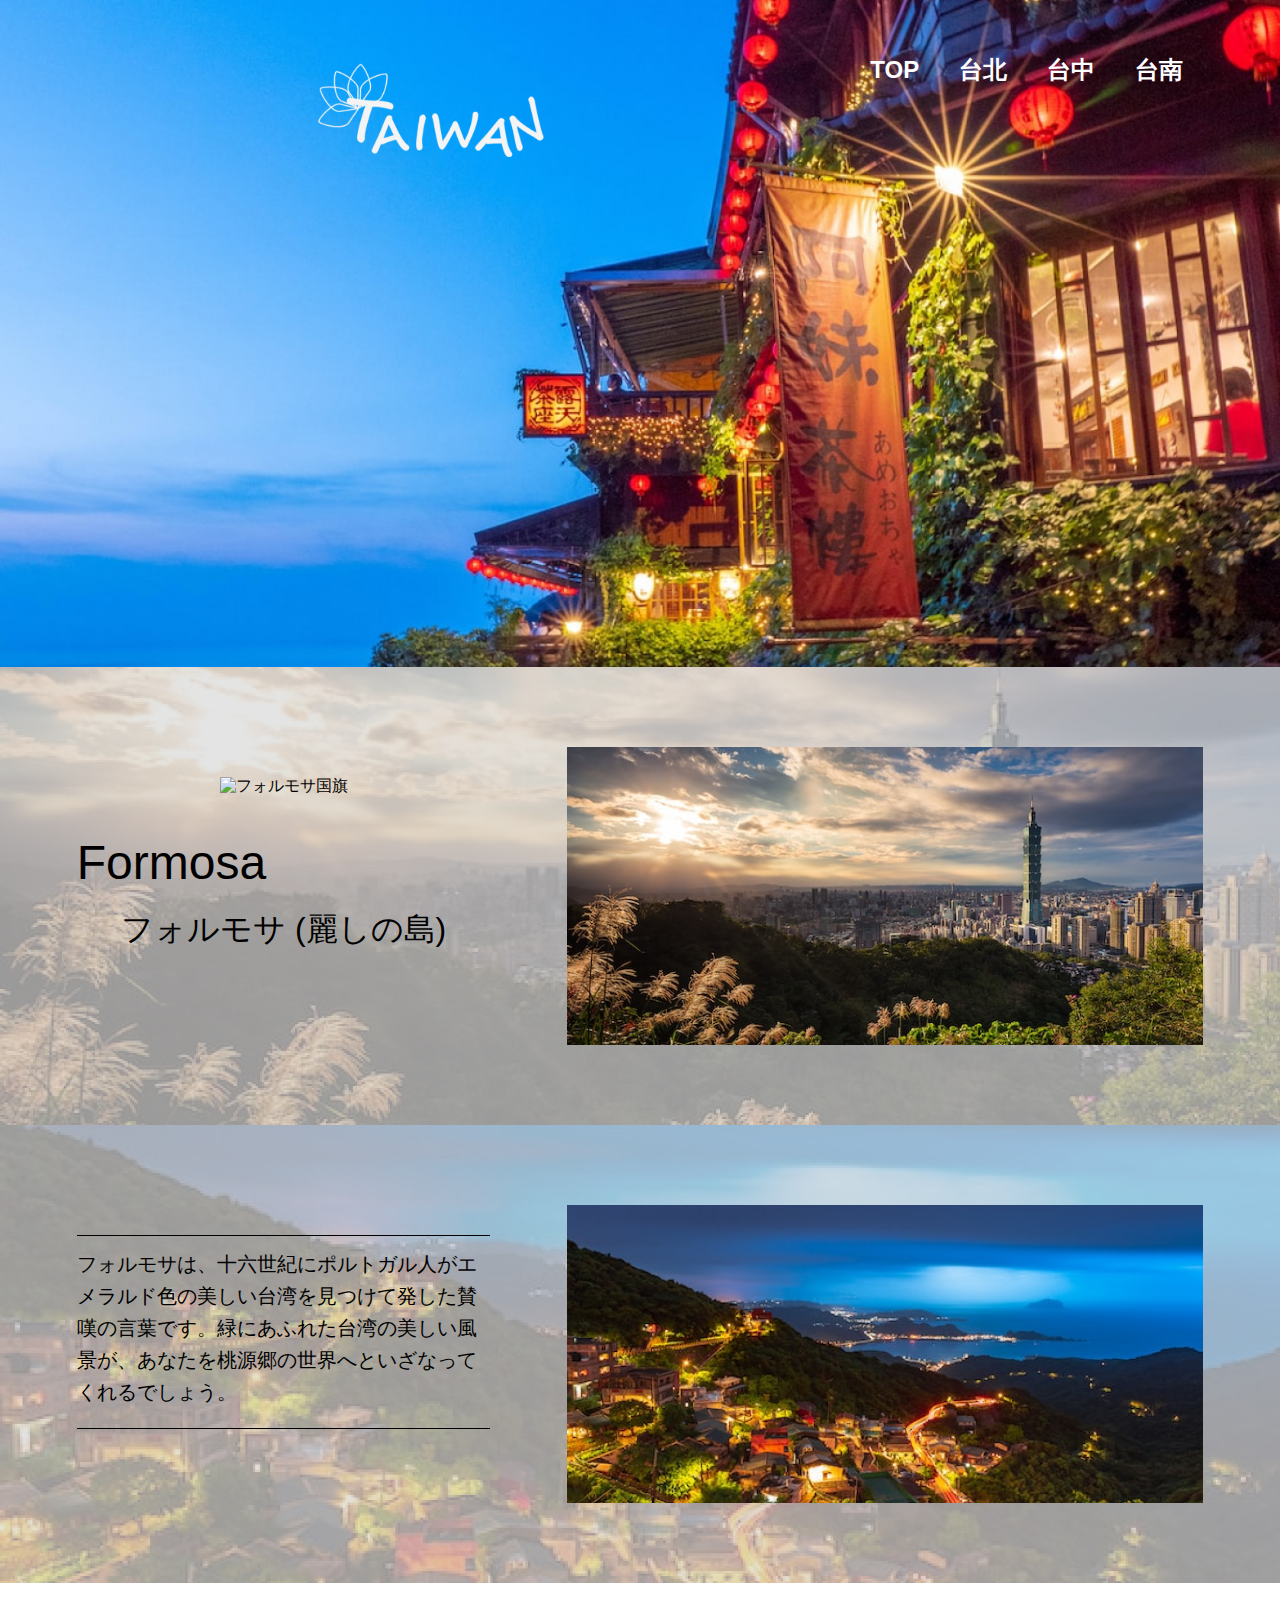
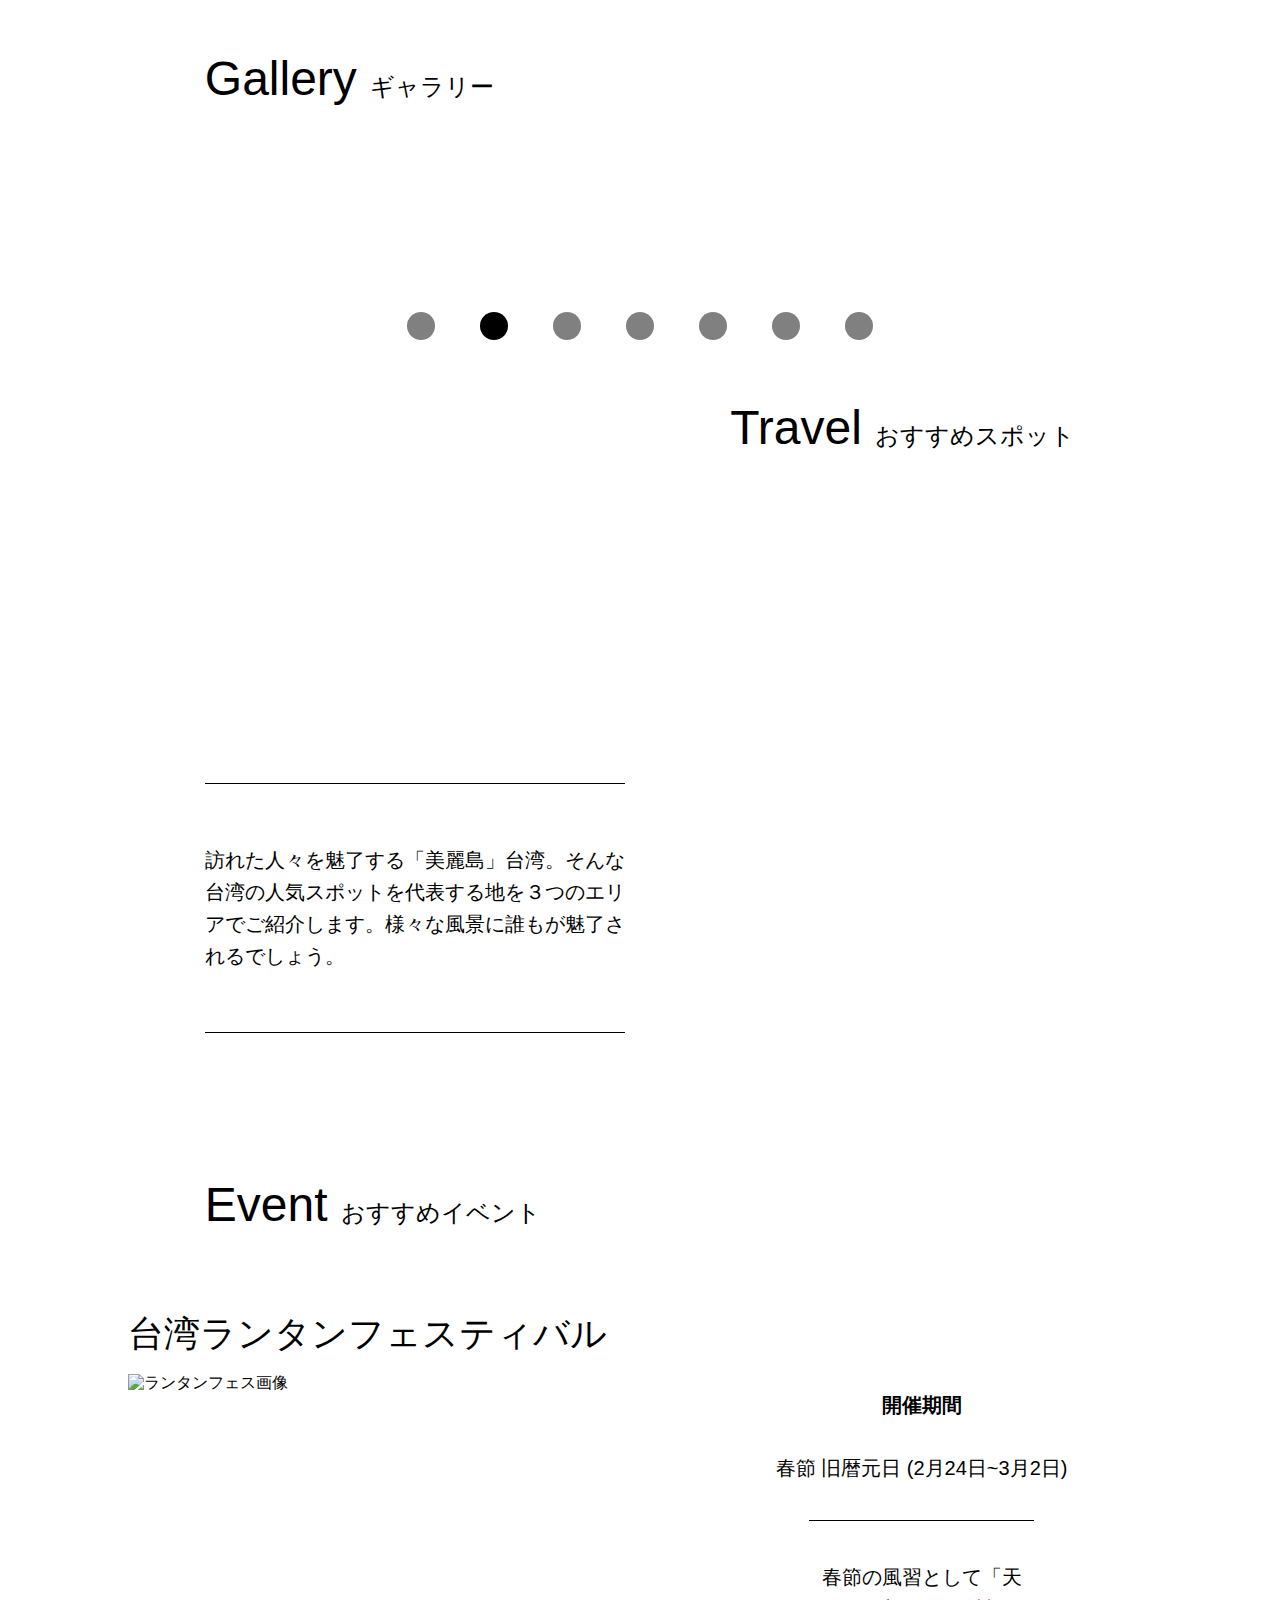
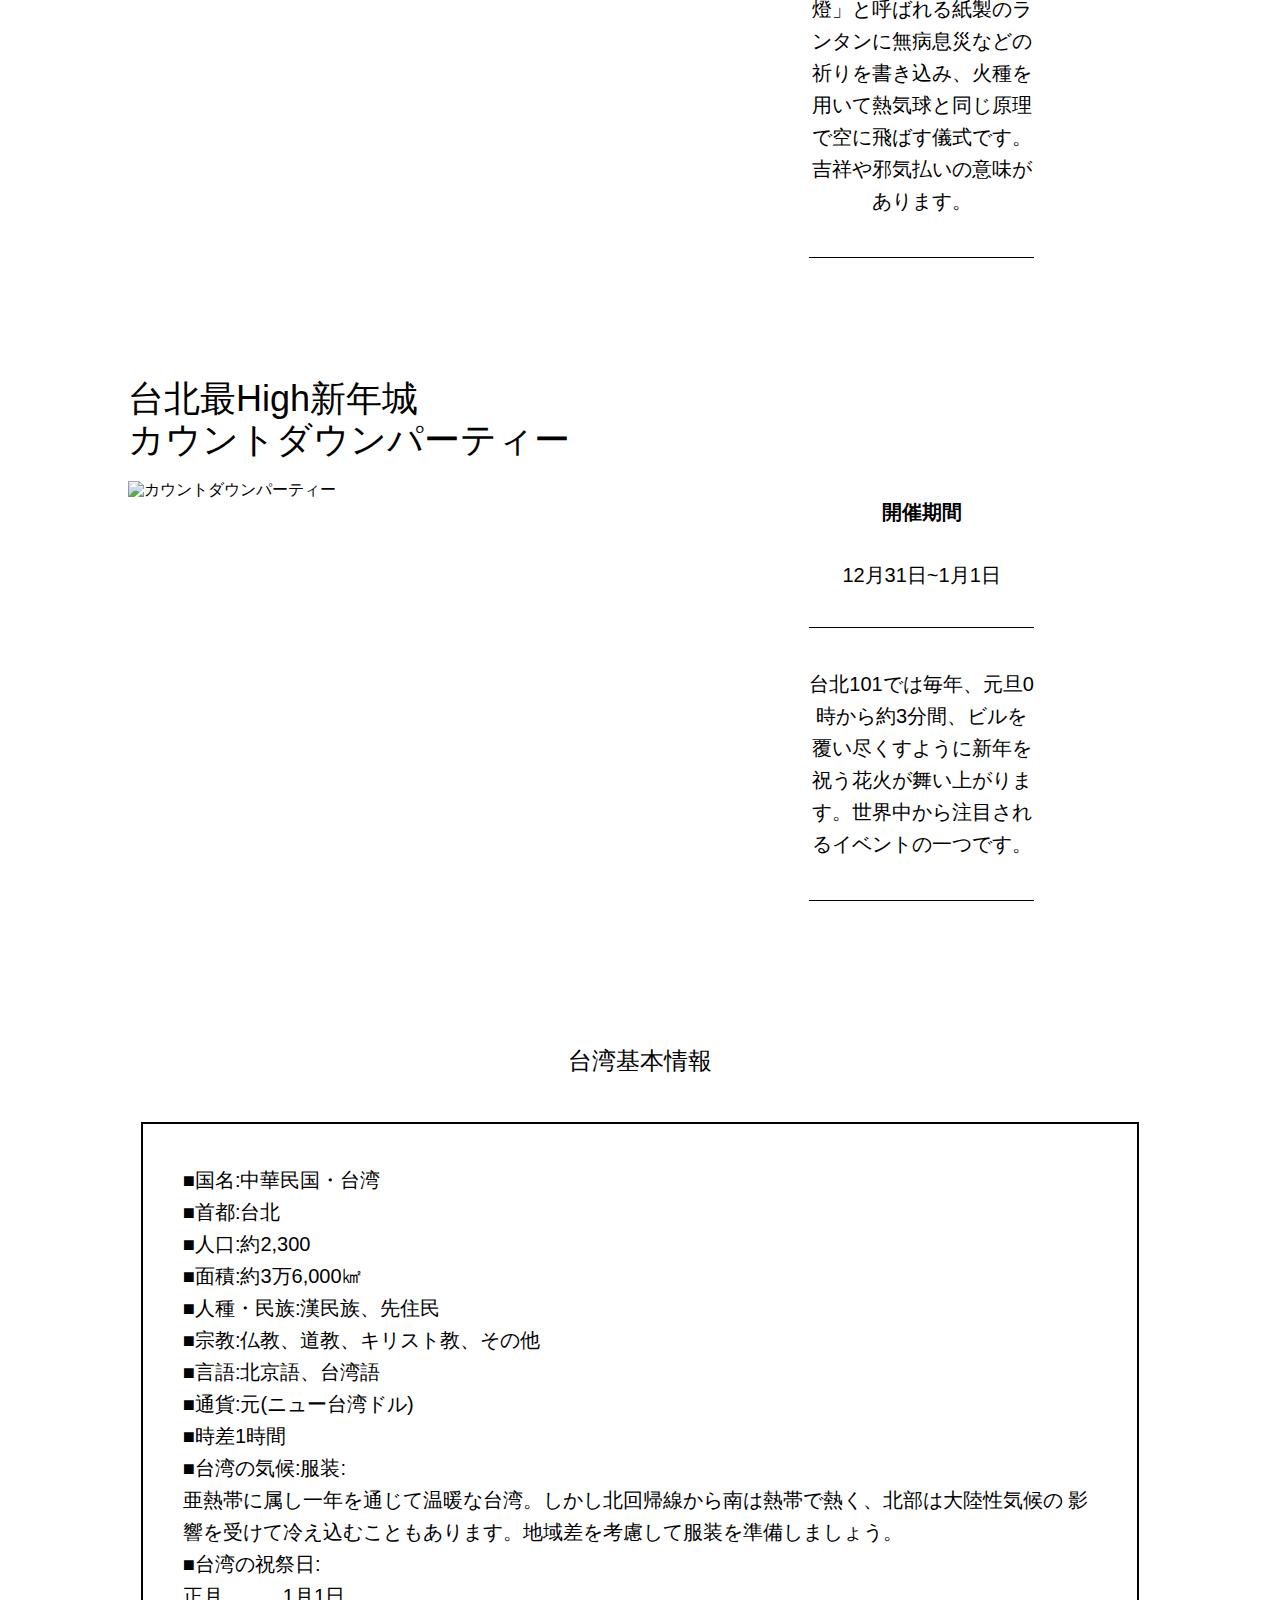
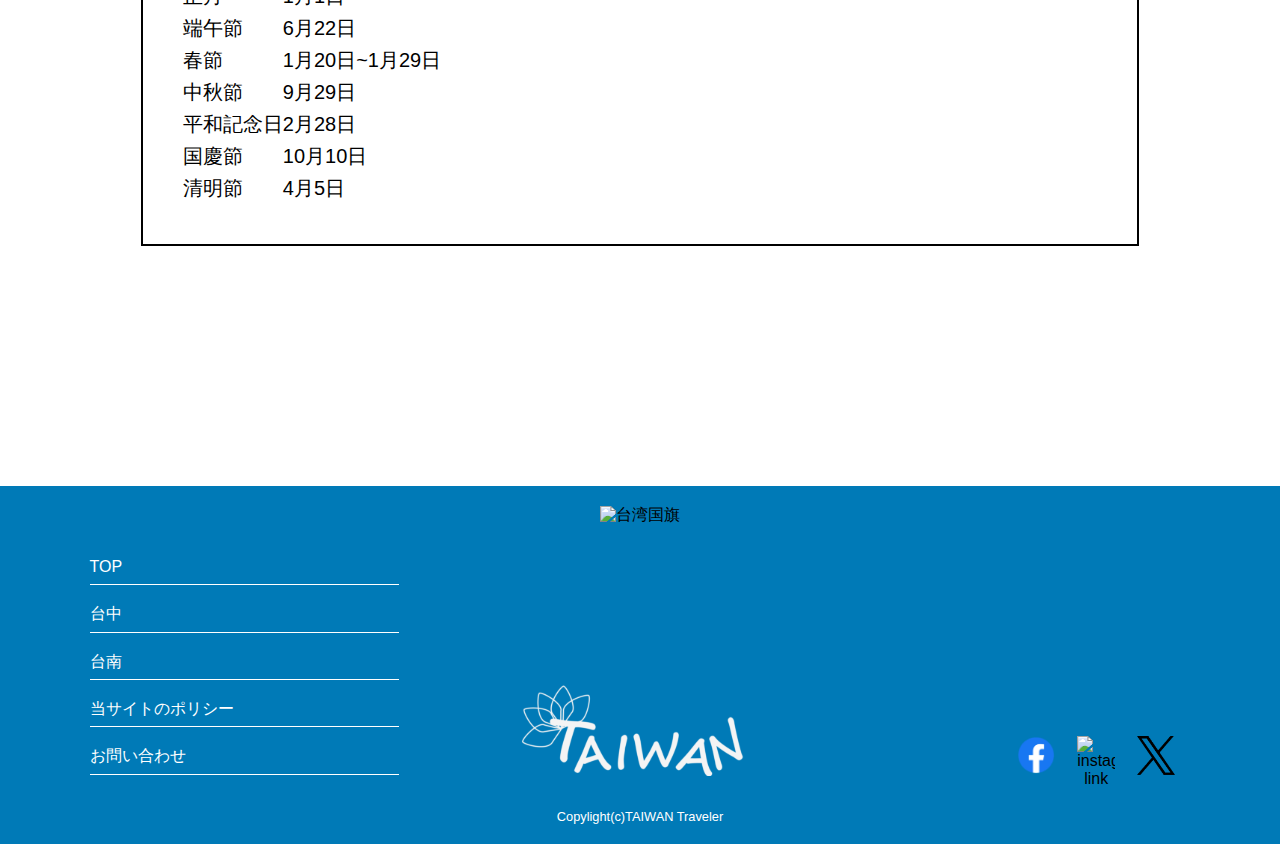
==== taiwan-site/index.html @ 7068a1e5 "ｔｙ" ====
<!DOCTYPE html>
<html lang="ja">

<head>
  <meta charset="UTF-8">
  <meta name="viewport" content="width=device-width, initial-scale=1.0">
  <link rel="stylesheet" href="common/css/reset.css">
  <link rel="stylesheet" href="common/css/common.css">
  <link rel="stylesheet" href="top/css/top.css">
  <title>Document</title>

  <style>
    header {
      /* ※背景画像の変更場所※ */
      background: url(top/image/top_img01_sp.jpg) no-repeat 0% 40%/cover;
    }

    @media screen and (min-width: 767px) {

      /* ※背景画像の変更場所※ */
      header {
        background: url(top/image/top_img01.jpg) no-repeat 0% 58%/cover;
      }
    }
  </style>

</head>
<!-- トップぺージhtml -->

<body>
  <!-- loading -->
  <!-- <div class="loading">
    <img src="../common/image/top_logo.svg">
  </div> -->
  <!-------------->
  <!-- <header>
    <div class="kasou">

      <div> -->
  <header>

    <div class="kasou">

      <img src="../common/image/top_logo.svg" alt="" class="header-rogo1">
      <div>

        <!-- ナビアイコン共通 -->
        <nav>


          <!-- メニューボタン -->
          <div class="nav">
            <div class="nav-icon-bg">
            </div>
            <input type="checkbox" class="menu-botan" id="menu-botan">
            <label for="menu-botan" class="menu-icon">
              <span class="nav-icon"></span>
            </label>



            <ul class="nav-menu">


              <li><img src="common/image/top_logo.svg" alt="TAIWAN画像"></li>


              <!-- メニュー一覧 -->
              <li><a href="../index.html">top</a></li>
              <li><a href="../taipei/index.html">台北</a></li>
              <li><a href="../taichung/index.html">台中</a></li>
              <li><a href="../tainan/index.html">台南</a></li>
            </ul>

          </div>

        </nav>

        <!-- ※地名画像の変更場所※  -->
        <img src="common/image/top_logo.svg" alt="台中画像" class="header-rogo2">
      </div>

      <!-- ナビアイコン共通 -->

      <!-- ※詳細テキストの変更場所※  -->



    </div>

  </header>

  <main>

    <section id="Formosa1">
      <!-- formasa -->
      <div>
        <img src="common/image/taiwankokki.svg" alt="フォルモサ国旗" id="formosaimg">
        <h2>Formosa</h2>
        <h3>フォルモサ (麗しの島)</h3>
      </div>
      <img src="top/image/intro_img01.jpg" alt="フォルモサ上部" class="introimg">
    </section>

    <section id="Formosa2">
      <p>フォルモサは、十六世紀にポルトガル人がエメラルド色の美しい台湾を見つけて発した賛嘆の言葉です。緑にあふれた台湾の美しい風景が、あなたを桃源郷の世界へといざなってくれるでしょう。</p>
      <img src="top/image/intro_img02.jpg" alt="フォルモサ下部" class="introimg" id="intro2img">
    </section>



    <section id="section2">
      <!-- 見出し 共有変更場所----------------------------->
      <div id="Midashiimg"></div>
      <h2 id="Midashi">Gallery <span>ギャラリー</span></h2>
      <!-- ------------------------------------------------ -->
      <!-- ここにスライドショー 作成する-->
      <div class="imgBox">
        <div id="sildeflex">
          <img src="top/image/gall_slider_01.jpg" alt="" id="main_images" />
          <img src="top/image/gall_slider_02.jpg" alt="" id="main_images2"/>
          <img src="top/image/gall_slider_03.jpg" alt="" id="main_images3" />
        </div>
        <div class="prevnext">
          <div id="prev" class="btn"></div>
          <div id="next" class="btn"></div>
        </div>
        <div class="btnBox">
          <a href="#section2" id="prev" ></a>
          <a href="#section2" id="btn1" onclick="buttonClick1()" class="now"></a>
          <a href="#section2" id="btn2" onclick="buttonClick2()"></a>
          <a href="#section2" id="btn3" onclick="buttonClick3()"></a>
          <a href="#section2" id="btn4" onclick="buttonClick4()"></a>
          <a href="#section2" id="btn5" onclick="buttonClick5()"></a>
          <a href="#section2" id="next" ></a>
        </div>
      </div>
      <!-- <div id="image-box">
        <img src="top/image/gall_slider_01.jpg" alt="" id="main_images">
        </div>
        <div class="prevnext">
          <div id="prev" class="btn"></div>
         <div id="next" class="btn"></div>
        </div>
      <div class="navs">
        <div id="one" class="nowi" onclick="btn1()"></div>
        <div id="two"  onclick="btn2()"></div>
        <div id="three" onclick="btn3()"></div>   
        <div id="four" onclick="btn4()"></div>
        <div id="five" onclick="btn5()"></div>
      </div> -->
    </section>

    <section id="section3">
      <div id="Midashiimg2"></div>
      <h2 id="Midashi2">Travel <span>おすすめスポット</span></h2>

      <div id="section3flex">
        <p>訪れた人々を魅了する「美麗島」台湾。そんな台湾の人気スポットを代表する地を３つのエリアでご紹介します。様々な風景に誰もが魅了されるでしょう。</p>
        <div id="p">
          <div id="images">
            <img src="top/image/travel_map.svg" alt="" id="map">
            <a href=""><img src="top/image/taipei_bt_img.svg" alt="" id="taipei"></a>
            <a href=""><img src="top/image/taichung_bt_img.svg" alt="" id="taityun"></a>
            <a href=""><img src="top/image/tainan_bt_img.svg" alt="" id="tainan"></a>
          </div>
        </div>
      </div>

    </section>

    <section id="section4">
      <!-- Event -->
      <div id="Midashiimg3"></div>
      <h2 id="Midashi3">Event <span>おすすめイベント</span></h2>
      <section id="rantan">
        <h3>台湾ランタンフェスティバル</h3>
        <div class="section4flex">
          <img src="top/image/event01_img.jpg" alt="ランタンフェス画像" class="eventimg">
          <div class="item">
            <h4>開催期間</h4>
            <p class="setumei1">春節 旧暦元日 (2月24日~3月2日)</p>
            <p class="setumei2">春節の風習として「天燈」と呼ばれる紙製のランタンに無病息災などの祈りを書き込み、火種を用いて熱気球と同じ原理で空に飛ばす儀式です。吉祥や邪気払いの意味があります。</p>
          </div>
        </div>
      </section>

      <section id="countdown">
        <h3>台北最High新年城<br>
          カウントダウンパーティー</h3>
        <div class="section4flex">
          <img src="top/image/event02_img.jpg" alt="カウントダウンパーティー" id="eventimg2">
          <div class="item">
            <h4>開催期間</h4>
            <p class="setumei1">12月31日~1月1日</p>
            <p class="setumei2">台北101では毎年、元旦0時から約3分間、ビルを覆い尽くすように新年を祝う花火が舞い上がります。世界中から注目されるイベントの一つです。</p>
          </div>
        </div>
      </section>
    </section>

    <section id="section5">
      <!-- 台湾基本情報 -->
      <div id="Midashiimg4"></div>
      <h2>台湾基本情報</h2>
      <div class="section5border">
      <ul>
        <li>■国名:中華民国・台湾</li>
        <li>■首都:台北</li>
        <li>■人口:約2,300</li>
        <li>■面積:約3万6,000㎢</li>
        <li>■人種・民族:漢民族、先住民</li>
        <li>■宗教:仏教、道教、キリスト教、その他</li>
        <li>■言語:北京語、台湾語</li>
        <li>■通貨:元(ニュー台湾ドル)</li>
        <li>■時差1時間</li>
        <li>■台湾の気候:服装:
          <br>亜熱帯に属し一年を通じて温暖な台湾。しかし北回帰線から南は熱帯で熱く、北部は大陸性気候の
          影響を受けて冷え込むこともあります。地域差を考慮して服装を準備しましょう。
        </li>
      </ul>
      <table>
        <p id="theade">■台湾の祝祭日:</p>
        <tbody>
          <tr>
            <td>正月</td>
            <td>1月1日</td>
          </tr>
          <tr>
            <td>端午節</td>
            <td>6月22日</td>
          </tr>
          <tr>
            <td>春節</td>
            <td>1月20日~1月29日</td>
          </tr>
          <tr>
            <td>中秋節</td>
            <td>9月29日</td>
          </tr>
          <tr>
            <td>平和記念日</td>
            <td>2月28日</td>
          </tr>
          <tr>
            <td>国慶節</td>
            <td>10月10日</td>
          </tr>
          <tr>
            <td>清明節</td>
            <td>4月5日</td>
          </tr>
        </tbody>
      </table>
    </div>
    </section>
  </main>

  <footer>

    <div id="footer-div">
      <img src="common/image/taiwankokki.svg" alt="台湾国旗" id="kokki-ikon">
    </div>

    <ul>
      <li><a href="#">TOP</a></li>
      <li><a href="#">台中</a></li>
      <li><a href="#">台南</a></li>
      <li><a href="#">当サイトのポリシー</a></li>
      <li><a href="#">お問い合わせ</a></li>
    </ul>

    <div id="footer-tiwandiv">
      <img src="common/image/footerlogo.svg" alt="Taiwan画像" id="footer-tiwanicon">
    </div>
    <div id="footer-snsdiv">
      <a href="#" class="snslink" id="snslink1">
        <img src="common/image/facebook_img.png" alt="facebook link" class="snsicon">
      </a>
      <a href="#" class="snslink" id="snslink2">
        <img src="common/image/Instagram_Glyph_Gradient.svg" alt="instagram link" class="snsicon" id="instamargin">
      </a>
      <a href="#" class="snslink" id="snslink3">
        <img src="common/image/x_img.png" alt="X link" class="snsicon">
      </a>
    </div>

    <small>Copylight(c)TAIWAN Traveler</small>
    <script src="top/js/top.js"></script>
  </footer>
</body>

</html>
---- taiwan-site/common/css/common.css ----
@charset "utf-8";

/* 共通フォント */
body {
  font-family: 'Zen Kaku Gothic New', sans-serif;
}

div.pc-kasou {
  margin: 0 0px;
}

@media screen and (min-width: 767px) {

  div.pc-kasou {
    max-width: 1200px;
    margin: 0 auto;
  }
}

/* *********************************************** */
/* ローディング***javascriptのパターンのcss */
/* *********************************************** */

/* .loading { */
/* background-color: #0180BE; */
/* width: 100vw; */
/* height: 100vh; */
/* position: fixed; */
/* top: 0; */
/* left: 0; */
/* z-index: 1000; */
/* display: flex; */
/* align-items: center; */
/* justify-content: center; */
/* } */

/* .loading img { */
/* width: 287px; */
/* position: absolute; */
/* top: 50%; */
/* left: 50%; */
/* margin: 0 auto; */
/* opacity: 0;
  transform: translate(-50%, -50%); */
/* animation: img_fade 2.0s 0.5s forwards; */
/* } */

/* @keyframes img_fade { */
/* 0% { */
/* opacity: 0; */
/* } */

/* 60% { */
/* opacity: 1; */
/* } */

/* 100% { */
/* opacity: 0; */
/* } */
/* } */

/* ローディングが終わったらhideクラスを付与 */
/* .loading.hide { */
/* opacity: 0; */
/* pointer-events: none; */
/* transition: opacity 2000ms; */
/* } */

/* ローディングpc */
/* .loading img { */
/* width: 318px; */
/* } */

/* *********************************************** */

/* --------------------header-------------------- */

header div.kasou {
  padding: 8px;
}

header div.kasou img.header-rogo1 {
  width: 30%;
  /*111/375= 0.296*/
  opacity: 45%;

}

header div.kasou div {
  display: flex;
  justify-content: center;

}


header div.kasou div img.header-rogo2 {
  width: 53%;
  height: 100%;
  /*  199/375=0.53 */
  margin: 67px 0 109.4px;
  /* margin-top 112-45=67 */
  /* margin-bottom 167-57.6=109.4 */
}

header p {
  width: 69%;
  /* 247/359＝0.688 */
  color: #FFFFFF;
  font-size: 12px;
  line-height: 1.6em;
  /* 19.2/12=1.6 */
  margin: 0 0 0 auto;

  font-weight: bold;
}


/* ---ナビ作成 共通--- */
div.nav-icon-bg {
  position: fixed;
  right: 4px;
  top: 4px;

  width: 48px;
  height: 48px;
  border-radius: 24px;
  background: rgba(0, 0, 0, 0.5);

}

nav div.nav {
  position: fixed;
  right: 0;
  top: 0;
  width: 100%;
  z-index: 95;

}

nav img {
  width: 30%;
  /*111/375= 0.296*/

}

nav input.menu-botan {
  display: none;
}

nav label.menu-icon {
  position: absolute;
  right: 12px;
  top: 21px;
  padding-top: 5px;
  height: 12px;
  cursor: pointer;
}

nav label.menu-icon span.nav-icon {
  display: block;
  width: 32px;
  height: 2px;
  background: #ffffff;

  position: relative;
  transition: background .4s ease-out;

}


nav label.menu-icon span.nav-icon::before,
nav label.menu-icon span.nav-icon::after {
  content: "";
  display: block;
  width: 70%;
  height: 100%;
  background: #ffffff;

  position: absolute;
  transition: all .4s ease-out;
}

nav label.menu-icon span.nav-icon::before {
  top: -12.5px;
  margin-left: 4.5px;
}

nav label.menu-icon span.nav-icon::after {
  top: 12.5px;
  margin-left: 4.5px;
}

nav ul.nav-menu {
  width: 100%;
  background: rgba(0, 0, 0, 0.7);
  text-align: center;
  max-height: 0;
  margin: 0;
  overflow: hidden;
  transition: max-height 0.6s;
  height: 667px;

  text-transform: uppercase;
  text-decoration-line: underline;
  text-decoration-thickness: 3px;
  text-decoration-color: rgba(255, 255, 255, 0.3);

}

nav ul.nav-menu li img {
  position: absolute;
  left: 8px;
  top: 8px;
  max-height: 0;
}


nav ul.nav-menu li:first-of-type {
  padding-top: 96px;
}

nav ul.nav-menu li {
  color: #FFFFFF;
  font-size: 20px;
  font-weight: bold;

}

nav ul.nav-menu li a {
  display: block;
  padding: 32px 20px;
  font-style: bold;
}

nav ul.nav-menu li a:hover {
  /* ナビメニューの項目にカーソルを合わせたときの設定 */
  background: rgb(255, 255, 91);
  color: black;
}

nav input.menu-botan:checked~ul.nav-menu {
  /* メニューボタンをチェックした際の設定 */
  max-height: 667px;
  /* 最大高さ設定 */
}

nav input.menu-botan:checked~ul.nav-menu li img {
  /* メニューボタンをチェックした際の設定 */
  max-height: 667px;
  /* 最大高さ設定 */
}

/* メニューのバツ表示 */
nav input.menu-botan:checked~label.menu-icon span.nav-icon {

  background: transparent;

}

nav input.menu-botan:checked~label.menu-icon span.nav-icon::before {
  transform: rotate(-45deg);
  top: 0;
  right: 0.5px;
  width: 99%;
  /* 40:56.57=70:X 比率の計算 */
  /* 70*56.57/40=99% */
}

nav input.menu-botan:checked~label.menu-icon span.nav-icon::after {
  transform: rotate(45deg);
  top: 0;
  right: 0.5px;
  width: 99%;
}

@media screen and (min-width: 767px) {

  header div.kasou {
    padding: 0 83px;
    position: relative;
  }

  header div.kasou img.header-rogo1 {
    width: 10%;
    /*140/1366= 0.102*/
    opacity: 45%;
    margin: 20px 0 0 20px;

  }

  header div.kasou div {
    display: block;

  }

  header div.kasou div img.header-rogo2 {
    width: 22%;
    /*  300/1366=0.219 */
    height: 100%;
    margin: 38px 0 0 20%;
    /* margin-top 112-45=67 */
    /* margin-bottom 167-57.6=109.4 */
  }


  header p {
    width: 37%;
    /* 482/1290=0.374 */

    font-size: 20px;
    margin: 0 20px 0 auto;
    padding-bottom: 20px;
  }



  /* ---ナビ作成 共通--- */
  div.nav-icon-bg {
    position: none;
    width: 0px;
    height: 0px;
    border-radius: 0px;
    background: transparent;
  }

  nav div.nav {
    display: none;
    position: absolute;

    top: 0;
    right: 6%;

    width: 100%;
    height: 58px;
    margin-top: 20px;
  }

  nav img {
    display: none;

  }

  nav input.menu-botan {
    display: none;
  }

  nav label.menu-icon {
    position: none;
    padding-top: 0px;
    height: 0px;
    cursor: none;
  }

  nav label.menu-icon span.nav-icon {
    display: none;
    width: 0px;
    height: 0px;
    background: #ffffff;

    position: relative;
    transition: background .4s ease-out;

  }

  nav ul.nav-menu {
    display: flex;
    justify-content: right;
    width: 100%;
    background: rgba(0, 0, 0, 0);
    text-align: center;
    max-height: none;
    overflow: none;
    transition: none;

    height: 56px;

    text-transform: uppercase;
    text-decoration-line: none;

    position: absolute;
    top: 0px;
    right: 0px;

    margin-top: 20px;
  }

  nav ul.nav-menu li img {
    position: absolute;
    left: 0;
    top: 0;
    max-height: 0;
  }


  nav ul.nav-menu li:first-of-type {
    padding-top: 0px;
  }

  nav ul.nav-menu li {
    color: #FFFFFF;
    font-size: 24px;
  }

  nav ul.nav-menu li a {
    display: block;
    padding: 16px 20px;
  }
}

/* ---ナビ作成 共通--- */
/* --------------------header-------------------- */

/* --------------------main領域スペース設定-------------------- */
main {
  margin: 8px 40px 60px 8px;
}

main div.kasou-main {
  margin: 0 0 0 32px;
}

/* --------------------SP用、PC用画像切り替え-------------------- */
main div.kasou-main img.sp {
  display: inline-block;
}

main div.kasou-main img.pc {
  display: none
}



@media screen and (min-width: 767px) {

  main {
    margin: 20px 20px;
  }

  main div.kasou-main {
    margin: 0px;
  }

  /* --------------------SP用、PC用画像切り替え-------------------- */
  main div.kasou-main img.sp {
    display: none;
  }

  main div.kasou-main img.pc {
    display: inline-block;
  }

}

/* --------------------main領域スペース設定-------------------- */


/* ---パンくず--- */
main nav ul {
  display: flex;
}

main nav ul li.previous-screen {
  text-transform: capitalize;
  text-decoration-line: underline;

  margin-right: 4px;
}

@media screen and (min-width: 767px) {
  main nav ul {
    font-size: 20px;
  }

}

/* ---パンくず--- */

/* 見出し */
.Midashiimg {
  position: relative;
  display: inline;
  height: 0.5px;
  left: 50%;
  width: 100%;
}

.Midashiimg::before {
  content: '';
  display: inline-block;
  position: absolute;
  background-image: url(../../common/image/h2_bg.png);
  background-size: contain;
  width: 220px;
  height: 40px;
  top: -8px;
  left: -110px;
}

/* 見出し左スタイル！ h2が左端にある状態でコピペしてください*/

/* #Midashi {
  font-size: 48px;
  text-align: left;
  margin-left: 16%;
}
#Midashi span {
  font-size: 24px;
}
#Midashiimg {
  left: 16%;
}
#Midashiimg::before {
  width: 530px;
  height: 96px;
  top: -15px;
  left: -110px;
} */

/* /* 見出し右スタイル！ h2が右端にある状態でコピペしてください*/

/* #section3 h2{
  font-size: 48px;
}

#Midashi2 {
  
  margin-right: 16%;
}
#Midashi2 span {
  font-size: 24px;
}
#Midashiimg2 {
  left: 84%;
}
#Midashiimg2::before {
  width: 530px;
  height: 96px;
  top: -15px;
  left: -430px;
} */



/* 区切り線sp */
.kugiri {
  display: block;
  margin: 0 auto;
  max-width: 225px;
  border-top: 1px solid #000000;
}




/* モーダルウィンドウ!!!!!!!!!!!!!!!!!!!!!!!!!!!!!!!!!!!!!!!!!!!!!!!!!!!!!!!! */
#modal-openbutton {
  position: fixed;
  border: 2px solid #ff7b00;
  width: 120px;
  height: 36px;
  font-size: 12px;
  text-align: center;
}

.modal {
  position: fixed;
  width: 100%;
  height: 100%;
  opacity: 0;
  visibility: hidden;
  text-align: center;
  /* ----------------モーダル背景色変更場所------------------------- */

  /* --------------------------------------------------------------- */
}

/* クラス付与 */
.Opening {
  opacity: 1;
  visibility: visible;
}

/* アニメーション変更場所（設定自由です）************** */
.Opening {
  visibility: visible;
  animation: modalanime forwards 0.5s ease-in 0s 1;
}

@keyframes modalanime {
  0% {
    opacity: 0;
  }

  100% {
    opacity: 1;
  }
}

/* --------------------------------------------------- */
/* 閉じるボタンdiv */
.modalclose {
  position: absolute;
  display: flex;
  align-items: center;
  justify-content: center;
  left: 99%;
  width: 1px;
  height: 1px;
}

/* ばってん疑似要素 */
.modalclose::before {
  position: absolute;
  content: "";
  top: 15px;
  right: 10px;
  width: 40px;
  height: 40px;
  border-top: 8px solid #000;
  cursor: pointer;
  rotate: 45deg;
}

.modalclose::after {
  position: absolute;
  content: "";
  top: 15px;
  right: -12px;
  width: 40px;
  height: 40px;
  border-top: 8px solid #000;
  cursor: pointer;
  rotate: -45deg;
}

/*----------------------- モーダルの中身変更場所SP--------------- */
.modal img {
  width: 280px;
  height: 280px;
  margin-top: 80px;
  box-shadow: 10px 10px 12px 4px #ccc;
}

/* ----------------------------------------------------------------
  spモーダルコンテンツSP版の上部マージンは80px */

@media screen and (min-width: 767px) {

  /* ------------------- モーダルの中身変更場所PC-------------------*/
  .modal img {
    margin-top: 120px;
    width: 33%;
    height: auto;
  }


  /* 区切り線 pc*/
  .kugiri {
    display: block;
    margin: 0 auto;
    max-width: 420px;
    border-top: 1px solid #000000;
  }

  /* ----------------------------------------------------- */
  /* -------------------------------------------------------------- 
pcモーダルコンテンツPC版の上部マージンは120px*/
}

/* ----------------------------------------------------- */




/* 共有部分footer!!!!!!!!!!!!!!!!!!!!! ***************************/

footer {
  background-color: #007AB7;
  text-align: center;
  padding: 20px 0 20px 0;
  width: 100%;
}

#footer-div {
  display: block;
}

#kokki-ikon {
  width: 38px;
  height: 24px;
}

footer ul {
  margin-left: 31%;
}

footer li {
  color: #fff;
  width: 23%;
  text-align: left;
  border-bottom: 1px solid #fff;
  padding: 20px 0 8px 0;
}

#footer-tiwandiv {
  display: none
}

footer div {
  justify-content: center;
  display: flex;
  width: 100%;
}

footer .snslink {
  display: block;
  width: 38px;
  margin: 20px 10px 0 10px;
}

footer .snsicon {
  display: block;
  width: 38px;
  padding: 20px 0 20px 0;
}

#footer-div {
  display: block;
}

#kokki-ikon {
  width: 38px;
  height: 24px;
}

footer li {
  color: #fff;
  width: 53%;
  text-align: left;
  border-bottom: 1px solid #fff;
  padding: 20px 0 8px 0;
}

footer small {
  display: block;
  color: #fff;
  margin-top: 20px;
}

footer div {
  justify-content: center;
  display: flex;
  width: 100%;
}

footer .snslink {
  display: block;
  width: 38px;
  margin: 20px 10px 0 10px;
}

footer .snsicon {
  display: block;
  width: 38px;
}

footer small {
  display: block;
  color: #fff;
  margin-top: 20px;
}

@media screen and (min-width: 767px) {

  #kokki-ikon {
    width: 64px;
    height: 48px;
    margin-bottom: 13px;
  }

  footer ul {
    margin-left: 7%;
  }

  footer small {
    position: relative;
  }


  #footer-tiwandiv {
    display: block;
    width: 20px;
    position: relative;
    background-color: #007AB7;
    height: 1px;
    left: 50%
  }

  #footer-tiwanicon {
    position: absolute;
    right: -90px;
    bottom: 0px;
  }

  #footer-snsdiv {
    position: relative;
    height: 14px;
    left: 99%;
    width: 0.2px;

  }

  footer #snslink1 {
    position: absolute;
    display: inline;
    right: 240px;
    top: -80px;
    width: 100%;
    height: 100px;
    ;
  }

  footer #snslink2 {
    position: absolute;
    right: 180px;
    top: -80px;
    width: 100%;
    height: 100px;
    ;
  }

  footer #snslink3 {
    position: absolute;
    display: inline;
    right: 120px;
    top: -80px;
    width: 100%;
    height: 100px;
    ;
  }

  .snslink {
    display: inline;
  }

  footer ul {
    margin-left: 7%;
  }

  footer li {
    width: 26%;
  }
}


/* ********************************************************/
---- taiwan-site/top/css/top.css ----
@charset "UTF-8";

header {
  /* height: 82vh;
   */
  height: 667px;
}

main {
  margin: 0;
}

/* section1 bg調整 */
#Formosa1 {
  background: url(../../top/image/intro_img01_bg.jpg) no-repeat;
  background-size: cover;
  padding-top: 60px;
  text-align: center;
  height: 408px;
}

/* イントロ写真調整 */
#formosaimg {
  display: lnline-block;
  width: 35px;
  height: 24px;
}

.introimg {
  display: block;
  margin: auto;
  max-width: 500px;
  width: 89%;
  height: 140px;
}

#Formosa1 h2 {
  margin: 40px 0 20px 0;
  font-size: 20px;
}

#Formosa1 h3 {
  font-size: 12px;
  display: inline-block;
  border-bottom: 2px solid #000;
  padding-bottom: 12px;
  margin-bottom: 20px;
}

/* フォルモサ下部 */
#Formosa2 {
  background-image: url(../../top/image/intro_img02_bg.jpg);
  background-size: cover;
  text-align: center;
  height: 400px;
}

#Formosa2 p {
  display: inline-block;
  width: 225px;
  font-size: 12px;
  margin: 60px 0 20px 0;
  padding: 12px 0;
  border-top: 1px solid #000;
  border-bottom: 1px solid #000;
  line-height: 19.2px;
}

/* -----------------見出し 共有-------------------------------------*/
/* 疑似要素の親 */
#Midashi {
  font-size: 24px;
  text-align: center;
  margin-bottom: 48px;
}

#Midashi span {
  font-size: 12px;
}

#Midashiimg {
  position: relative;
  display: inline;
  height: 0.5px;
  left: 50%;
  width: 100%;
}

#Midashiimg::before {
  content: '';
  display: inline-block;
  position: absolute;
  background-image: url(../../common/image/h2_bg.png);
  background-size: contain;
  width: 220px;
  height: 40px;
  top: -8px;
  left: -110px;

}

/* ----------------------------------------------------- */
#section2 {
  margin-top: 68px;
}

#slide1img {
  display: list-item;
  width: 300px;
  margin: 0 auto;
}

#section3 h2 {
  text-align: center;
  font-size: 24px;
}

#section3 span {
  font-size: 12px;
}

/* スライドショー */


.imgBox {
  margin: 0 auto;
  /* height: 100vh; */
  width: 80%;
  margin-bottom: 18px;
}

#section2 img {
  display: block;
  width: 100%;
  margin: 0 auto;
  margin-bottom: 18px;
}

.btnBox {
  margin: 0 auto;
  width: 80%;
  display: flex;
  justify-content: space-around;
}

#section2 a {
  /*コレ*/
  width: 18px;
  height: 18px;
  background-color: gray;
  border-radius: 50%;
  cursor: pointer;
}

#section2 .now {
  background: black;
}

#section2 #main_images2{
  display: none;
}
#section2 #main_images3{
  display: none;
}

/* section3 */


#Midashi2 {
  font-size: 24px;
  text-align: center;
  margin-bottom: 48px;
  margin-top: 60px;
}

#Midashi2 span {
  font-size: 12px;
}

#Midashiimg2 {
  position: relative;
  display: inline;
  height: 0.5px;
  left: 50%;
  width: 100%;
}

#Midashiimg2::before {
  content: '';
  display: inline-block;
  position: absolute;
  background-image: url(../../common/image/h2_bg.png);
  background-size: contain;
  width: 220px;
  height: 40px;
  top: -8px;
  left: -110px;
}

#section3 p {
  padding: 12px 0;
  line-height: 19.2px;
  font-size: 12px;
  border-top: 1px solid #000;
  border-bottom: 1px solid #000;
  margin-left: 20%;
  margin-right: 20%;
  margin-top: 42px;
}

#section3 img {
  display: block;
  margin: auto;
  margin-top: 20px;
}

/* section3map */

#section3 #images {
  display: inline-block;
  position: relative;
}

#p {
  text-align: center;
}

#map {
  text-align: left;
  display: inline-block;
  width: 194px;
  height: 381px;
}

#taipei {
  position: absolute;
  width: 57px;
  height: 121px;
  top: 23px;
  left: 165px;
}

#taityun {
  position: absolute;
  width: 57px;
  height: 121px;
  top: 88px;
  left: -18px;
}

#tainan {
  position: absolute;
  width: 57px;
  height: 121px;
  top: 275px;
  left: 55px;
}

/* section4 */

#Midashi3 {
  font-size: 24px;
  text-align: center;
  margin-bottom: 48px;
}

#Midashi3 span {
  font-size: 12px;
}

#Midashiimg3 {
  position: relative;
  display: inline;
  height: 0.5px;
  left: 50%;
  width: 100%;
}

#Midashiimg3::before {
  content: '';
  display: inline-block;
  position: absolute;
  background-image: url(../../common/image/h2_bg.png);
  background-size: contain;
  width: 220px;
  height: 40px;
  top: -8px;
  left: -110px;
}

#rantan {
  text-align: center;
}

#countdown {
  text-align: center;
}

#section4 h2 {
  margin-top: 106px;
  text-align: center;
  font-size: 24px;
}

#section4 span {
  font-size: 12px;
}

#section4 h3 {
  font-size: 20px;
  display: block;
  margin-top: 40px;
  margin-bottom: 20px;
}

.eventimg {
  display: block;
  width: 335px;
  height: 194px;
  margin-top: 20px;
  margin: 0 auto;
}

#eventimg2 {
  display: block;
  width: 335px;
  height: 194px;
  margin-top: 20px;
  margin: 0 auto;
}

#section4 h4 {
  font-size: 12px;
  font-weight: bold;
  margin: 20px 0 8px;
}

.setumei1 {
  font-size: 12px;
  margin-bottom: 12px;
}

.setumei2 {
  display: inline-block;
  width: 225px;
  font-size: 12px;
  padding: 12px 0;
  border-top: 1px solid #000;
  border-bottom: 1px solid #000;
  line-height: 19.2px;
}

/* section5 */
#section5 {
  margin: auto;
}

#Midashiimg4 {
  position: relative;
  display: inline;
  height: 0.5px;
  left: 50%;
  width: 100%;
}

#Midashiimg4::before {
  content: '';
  display: inline-block;
  position: absolute;
  background-image: url(../../common/image/h2_bg.png);
  background-size: contain;
  width: 220px;
  height: 40px;
  top: -8px;
  left: -110px;
}

#section5 h2 {
  margin-top: 68px;
}

#section5 h2 {
  margin-top: 106px;
  text-align: center;
  font-size: 24px;
  margin-bottom: 48px;
}

#section5 {
  width: 78%;
  margin-bottom: 130px;
}

#section5 li {
  font-size: 12px;
  line-height: 19.2px;
}

#section5 table {
  font-size: 12px;
  line-height: 19.2px;
  border-spacing: 10px 0px;
  border-collapse: collapse;
}

#theade {
  font-size: 12px;
  line-height: 19.2px;
}

@media screen and (min-width: 767px) {

  #Formosa1 {
    text-align: left;
    display: flex;
    height: 458px;
    padding-top: 80px;
    text-align: center;
  }

  #formosaimg {
    width: 117px;
    height: 78px;
  }

  #Formosa1 h2 {
    font-size: 48px;
    text-align: left;
  }

  #Formosa1 h3 {
    font-size: 32px;
    border-bottom: none;
  }

  .introimg {
    display: block;
    width: 50%;
    height: 298px;
    margin: 0;
    flex-basis: 55%;
    margin-right: 6%;
    max-width: 1000px;
    background-size: auto;

  }

  #Formosa2 {
    display: flex;
    height: 458px;
    padding-top: 80px;
    text-align: left;
  }

  #Formosa1 div {
    flex-basis: 45%;
    display: inline-block;
    flex-basis: 45%;
    vertical-align: center;
    margin-left: 6%;
    margin-top: 30px;
    margin-right: 6%;
  }

  #Formosa2 p {
    width: 1%;
    flex-basis: 55%;
    display: block;
    font-size: 20px;
    display: inline-block;
    flex-basis: 45%;
    margin-left: 6%;
    margin-top: 30px;
    margin-right: 6%;
    margin-bottom: 12%;
    line-height: 32px;
  }

  /* section2 */
  #section2 {
    text-align: left;
  }

  #Midashi {
    font-size: 48px;
    text-align: left;
    margin-left: 16%;
  }

  #Midashi span {
    font-size: 24px;
  }

  #Midashiimg {
    left: 16%;
  }

  #Midashiimg::before {
    width: 530px;
    height: 96px;
    top: -15px;
    left: -110px;
  }

  /* スライドショー */


.imgBox {
  margin: 0;
  width: 100%;
}

#section2 img {
  display: block;
  width: 25%;
  margin:0;
  margin-top: 80px;
  margin-left:9%;
  margin-bottom: 78px;
}

/* スライド3枚並べるスタイル */
#sildeflex{
  display: flex;
}

#section2 #main_images2{
  display: block;
  margin-left: 3.5%;
}
#section2 #main_images3{
  display: block;
  margin-left:3.5%
}

.btnBox {
  margin: 0 auto;
  width: 40%;
  display: flex;
  justify-content: space-around;
}

#section2 a {
  /*コレ*/
  width: 28px;
  height: 28px;
  background-color: gray;
  border-radius: 50%;
  cursor: pointer;
}

  /* section3 */

  #section3 h2 {
    text-align: right;
    font-size: 48px;
  }

  #Midashi2 {
    margin-right: 16%;
  }

  #Midashi2 span {
    font-size: 24px;
  }

  #Midashiimg2 {
    left: 84%;
  }

  #Midashiimg2::before {
    width: 530px;
    height: 96px;
    top: -15px;
    left: -430px;
  }

  /* flex親要素 */
  #section3flex {
    display: flex;
  }


  /* flex子要素１ */
  #section3flex p {
    padding: 0;
    margin: 0;
    flex-basis: 35%;
    max-width: 420px;
    width: 100%;
    height: 100%;
    margin-top: 280px;
    margin-left: 16%;
    margin-right: 0%;
    font-size: 20px;
    line-height: 32px;
    padding: 60px 0;
  }

  /* flex子要素2 */
  #p {
    flex-basis: 50%;
    width: 100%;

  }

  /* map調整 */
  #map {
    display: inline-block;
    width: 108%;
    height: auto;
    margin-left: 15%;
  }

  #section3 img {
    margin-top: 80px;
  }

  #taipei {
    position: absolute;
    width: 27%;
    height: 212px;
    top: 55px;
    left: 298px;
  }

  #taityun {
    position: absolute;
    width: 27%;
    height: 212px;
    top: 163px;
    left: -18px;
  }

  #tainan {
    position: absolute;
    width: 27%;
    height: 212px;
    top: 522px;
    left: 108px;
  }

  /* section4 */
  #section4 h2 {
    font-size: 48px;
    margin-top: 144px;
    text-align: left;
  }

  #Midashi3 {
    font-size: 48px;
    text-align: left;
    margin: 0;
    margin-left: 16%;

  }

  #Midashi3 span {
    font-size: 24px;
  }

  #Midashiimg3 {
    left: 16%;
  }

  #Midashiimg3::before {
    width: 530px;
    height: 96px;
    top: -15px;
    left: -110px;
  }

  .section4flex {
    display: flex;
  }


  #countdown {
    text-align: left;

  }

  .eventimg {
    margin: 0;
    width: 42%;
    height: auto;
    margin-left: 10%;
    max-height: 500px;
  }

  #eventimg2 {
    margin: 0;
    width: 42%;
    height: auto;
    margin-left: 10%;
    max-height: 500px;
  }
  .item{
    margin-left:5%;
    flex-basis: 30%;
    text-align: center;
  }
  #section4 h4{
    font-size: 20px;
    margin-bottom: 40px;
  }
  .setumei1{
    margin-bottom: 40px;
    font-size: 20px;

  }
  .setumei2{
    padding: 40px 0;
    margin-bottom: 40px;
    font-size: 20px;
    line-height: 32px;
  }
  
  #rantan {
    text-align: left;
    
  }
  #section4 h3{
    margin-top: 80px;
    margin-left: 10%;
    font-size:36px ;
  }
  
  /* section5 */
  #section5 {
    margin-bottom: 240px;
  }

  #section5 li {
    font-size: 20px;
    line-height: 32px;
  }
  #theade {
    font-size: 20px;
    line-height: 32px;
  }
  #section5 table {
    font-size: 20px;
    line-height: 32px;
    border-spacing: 0px 0px;
    border-collapse: collapse;
  }
  .section5border{
    border:2px solid #000;
    padding:40px;
  }
}
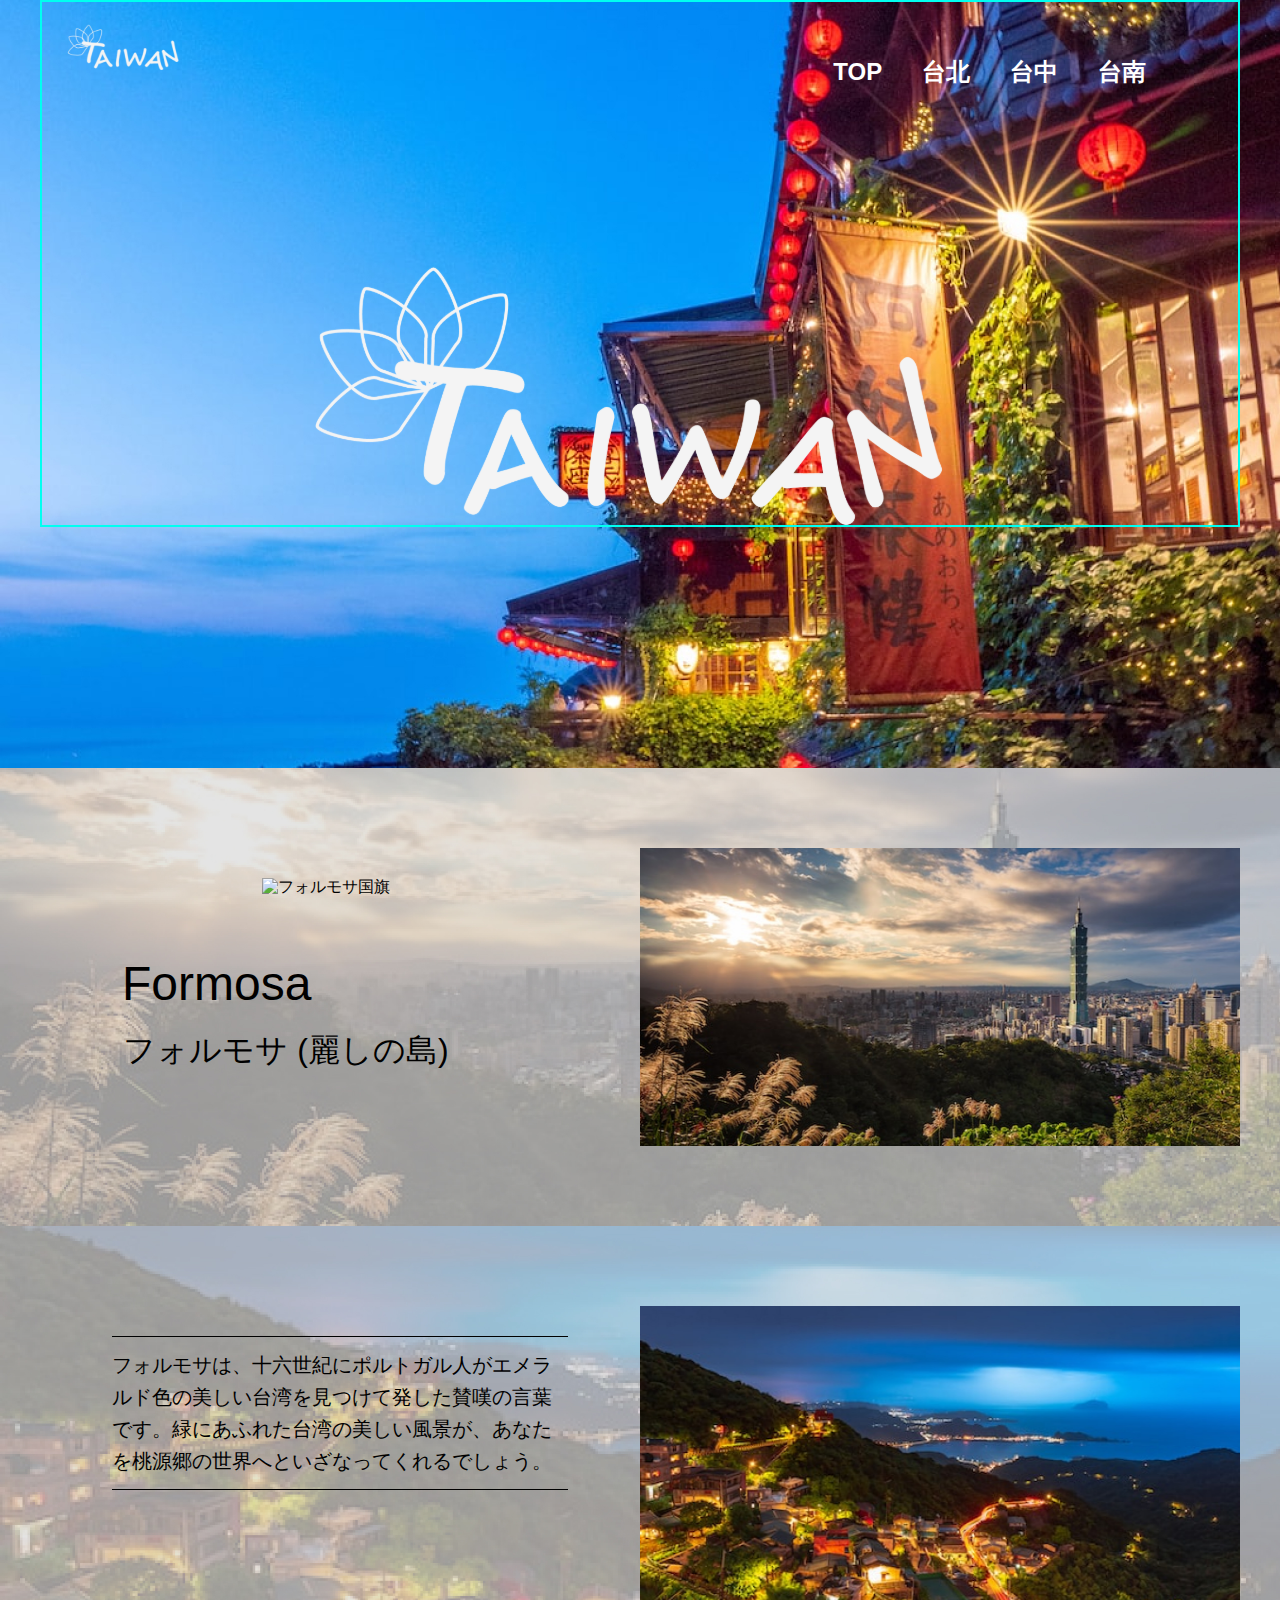
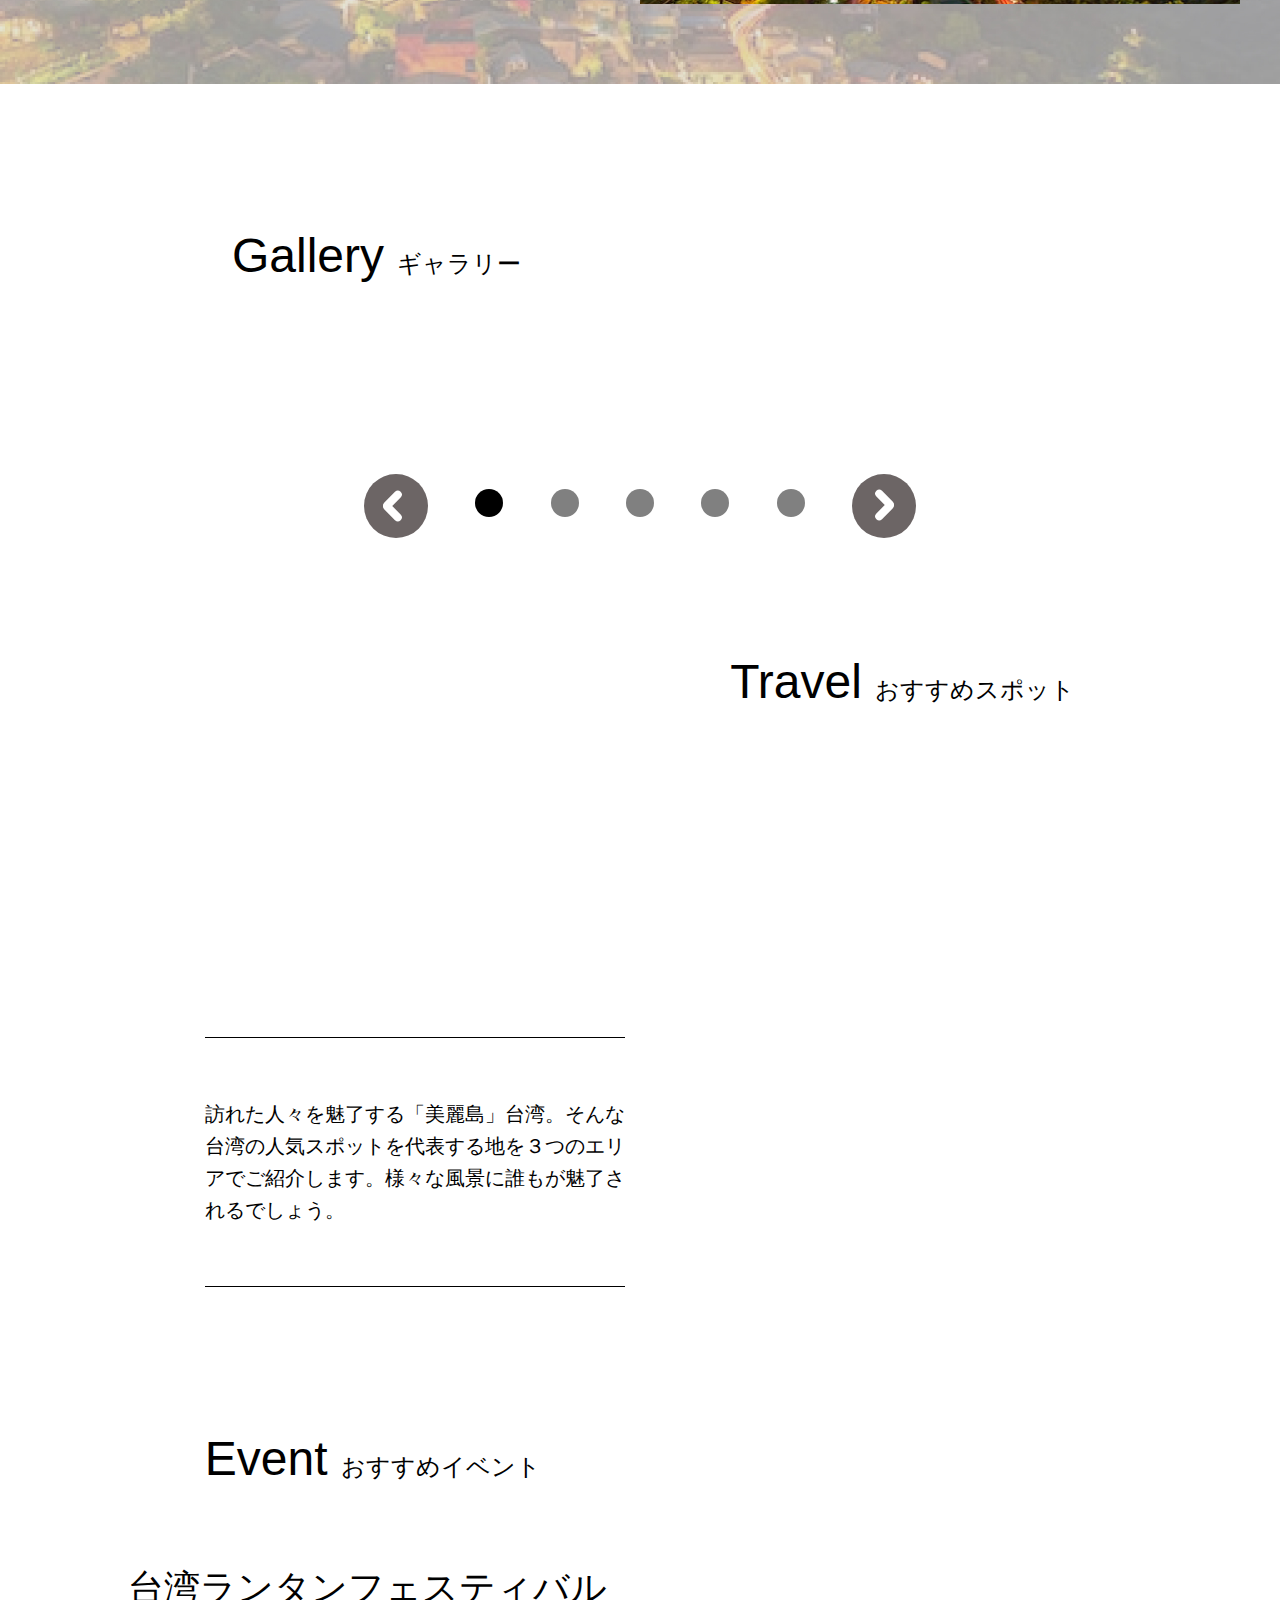
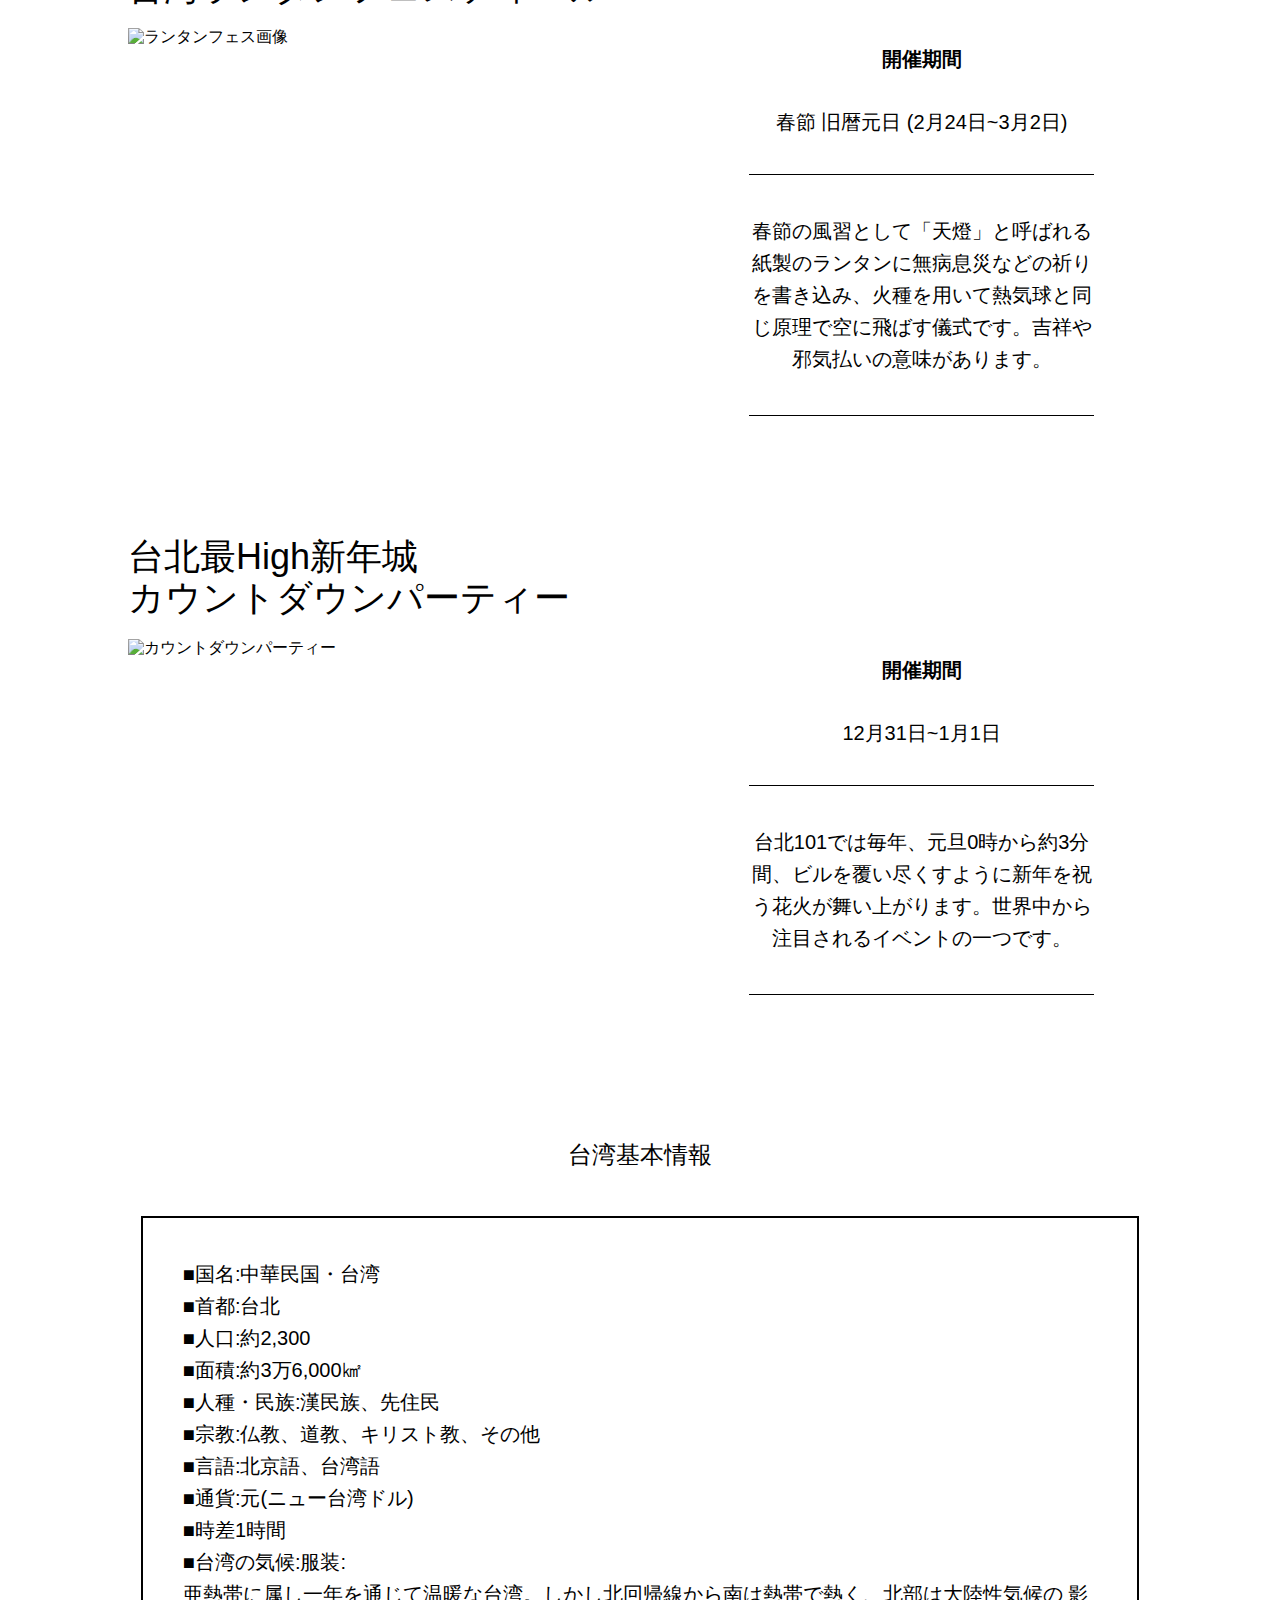
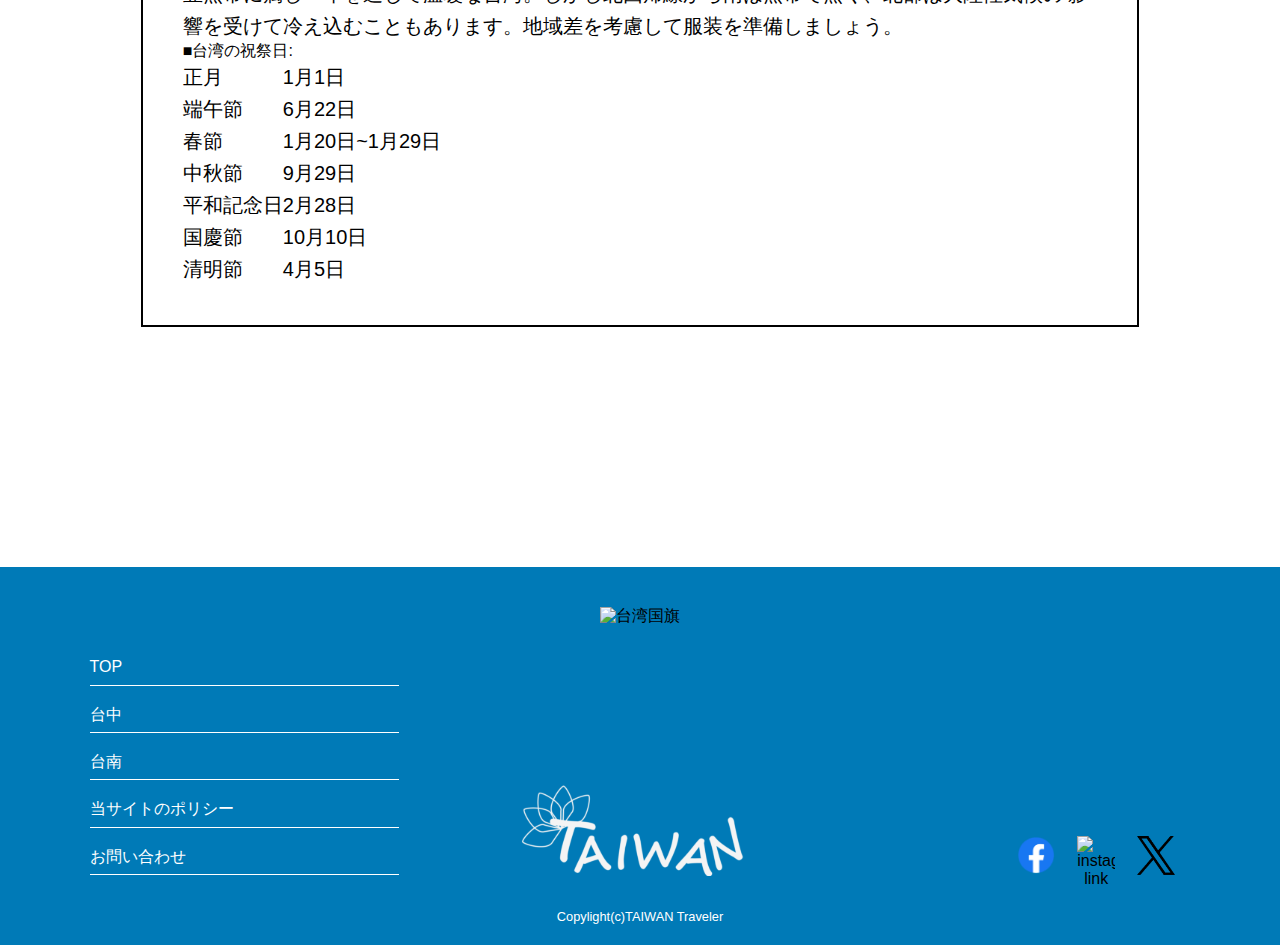
==== commit 747f1eae: "コミュニケーションクラブ" ====
--- a/taiwan-site/index.html
+++ b/taiwan-site/index.html
@@ -41,7 +41,7 @@
 
     <div class="kasou">
 
-      <img src="../common/image/top_logo.svg" alt="" class="header-rogo1">
+      <img src="common/image/top_logo.svg" alt="" class="header-rogo1">
       <div>
 
         <!-- ナビアイコン共通 -->
@@ -90,171 +90,162 @@
 
   </header>
 
-  <main>
-
-    <section id="Formosa1">
-      <!-- formasa -->
-      <div>
-        <img src="common/image/taiwankokki.svg" alt="フォルモサ国旗" id="formosaimg">
-        <h2>Formosa</h2>
-        <h3>フォルモサ (麗しの島)</h3>
+  
+    <main>
+      <section id="Formosa1">
+        <!-- formasa -->
+        <div class="formosaflex">
+          <div class="leftitem">
+            <img src="common/image/taiwankokki.svg" alt="フォルモサ国旗" id="formosaimg">
+            <h2>Formosa</h2>
+            <h3>フォルモサ (麗しの島)</h3>
+          </div>
+          <img src="top/image/intro_img01.jpg" alt="フォルモサ上部" class="introimg">
+        </div>
+      </section>
+      <div id="Formosa2">
+        <div class="formosaflex2">
+          <p>フォルモサは、十六世紀にポルトガル人がエメラルド色の美しい台湾を見つけて発した賛嘆の言葉です。緑にあふれた台湾の美しい風景が、あなたを桃源郷の世界へといざなってくれるでしょう。</p>
+          <img src="top/image/intro_img02.jpg" alt="フォルモサ下部" class="introimg" id="intro2img">
+        </div>
       </div>
-      <img src="top/image/intro_img01.jpg" alt="フォルモサ上部" class="introimg">
-    </section>
-
-    <section id="Formosa2">
-      <p>フォルモサは、十六世紀にポルトガル人がエメラルド色の美しい台湾を見つけて発した賛嘆の言葉です。緑にあふれた台湾の美しい風景が、あなたを桃源郷の世界へといざなってくれるでしょう。</p>
-      <img src="top/image/intro_img02.jpg" alt="フォルモサ下部" class="introimg" id="intro2img">
-    </section>
-
-
-
-    <section id="section2">
-      <!-- 見出し 共有変更場所----------------------------->
-      <div id="Midashiimg"></div>
-      <h2 id="Midashi">Gallery <span>ギャラリー</span></h2>
-      <!-- ------------------------------------------------ -->
-      <!-- ここにスライドショー 作成する-->
-      <div class="imgBox">
-        <div id="sildeflex">
-          <img src="top/image/gall_slider_01.jpg" alt="" id="main_images" />
-          <img src="top/image/gall_slider_02.jpg" alt="" id="main_images2"/>
-          <img src="top/image/gall_slider_03.jpg" alt="" id="main_images3" />
-        </div>
-        <div class="prevnext">
-          <div id="prev" class="btn"></div>
-          <div id="next" class="btn"></div>
-        </div>
-        <div class="btnBox">
-          <a href="#section2" id="prev" ></a>
-          <a href="#section2" id="btn1" onclick="buttonClick1()" class="now"></a>
-          <a href="#section2" id="btn2" onclick="buttonClick2()"></a>
-          <a href="#section2" id="btn3" onclick="buttonClick3()"></a>
-          <a href="#section2" id="btn4" onclick="buttonClick4()"></a>
-          <a href="#section2" id="btn5" onclick="buttonClick5()"></a>
-          <a href="#section2" id="next" ></a>
-        </div>
-      </div>
-      <!-- <div id="image-box">
-        <img src="top/image/gall_slider_01.jpg" alt="" id="main_images">
-        </div>
-        <div class="prevnext">
-          <div id="prev" class="btn"></div>
-         <div id="next" class="btn"></div>
-        </div>
-      <div class="navs">
-        <div id="one" class="nowi" onclick="btn1()"></div>
-        <div id="two"  onclick="btn2()"></div>
-        <div id="three" onclick="btn3()"></div>   
-        <div id="four" onclick="btn4()"></div>
-        <div id="five" onclick="btn5()"></div>
-      </div> -->
-    </section>
-
-    <section id="section3">
-      <div id="Midashiimg2"></div>
-      <h2 id="Midashi2">Travel <span>おすすめスポット</span></h2>
-
-      <div id="section3flex">
-        <p>訪れた人々を魅了する「美麗島」台湾。そんな台湾の人気スポットを代表する地を３つのエリアでご紹介します。様々な風景に誰もが魅了されるでしょう。</p>
-        <div id="p">
-          <div id="images">
-            <img src="top/image/travel_map.svg" alt="" id="map">
-            <a href=""><img src="top/image/taipei_bt_img.svg" alt="" id="taipei"></a>
-            <a href=""><img src="top/image/taichung_bt_img.svg" alt="" id="taityun"></a>
-            <a href=""><img src="top/image/tainan_bt_img.svg" alt="" id="tainan"></a>
-          </div>
-        </div>
-      </div>
-
-    </section>
-
-    <section id="section4">
-      <!-- Event -->
-      <div id="Midashiimg3"></div>
-      <h2 id="Midashi3">Event <span>おすすめイベント</span></h2>
-      <section id="rantan">
-        <h3>台湾ランタンフェスティバル</h3>
-        <div class="section4flex">
-          <img src="top/image/event01_img.jpg" alt="ランタンフェス画像" class="eventimg">
-          <div class="item">
-            <h4>開催期間</h4>
-            <p class="setumei1">春節 旧暦元日 (2月24日~3月2日)</p>
-            <p class="setumei2">春節の風習として「天燈」と呼ばれる紙製のランタンに無病息災などの祈りを書き込み、火種を用いて熱気球と同じ原理で空に飛ばす儀式です。吉祥や邪気払いの意味があります。</p>
-          </div>
-        </div>
-      </section>
-
-      <section id="countdown">
-        <h3>台北最High新年城<br>
-          カウントダウンパーティー</h3>
-        <div class="section4flex">
-          <img src="top/image/event02_img.jpg" alt="カウントダウンパーティー" id="eventimg2">
-          <div class="item">
-            <h4>開催期間</h4>
-            <p class="setumei1">12月31日~1月1日</p>
-            <p class="setumei2">台北101では毎年、元旦0時から約3分間、ビルを覆い尽くすように新年を祝う花火が舞い上がります。世界中から注目されるイベントの一つです。</p>
-          </div>
-        </div>
-      </section>
-    </section>
-
-    <section id="section5">
-      <!-- 台湾基本情報 -->
-      <div id="Midashiimg4"></div>
-      <h2>台湾基本情報</h2>
-      <div class="section5border">
-      <ul>
-        <li>■国名:中華民国・台湾</li>
-        <li>■首都:台北</li>
-        <li>■人口:約2,300</li>
-        <li>■面積:約3万6,000㎢</li>
-        <li>■人種・民族:漢民族、先住民</li>
-        <li>■宗教:仏教、道教、キリスト教、その他</li>
-        <li>■言語:北京語、台湾語</li>
-        <li>■通貨:元(ニュー台湾ドル)</li>
-        <li>■時差1時間</li>
-        <li>■台湾の気候:服装:
-          <br>亜熱帯に属し一年を通じて温暖な台湾。しかし北回帰線から南は熱帯で熱く、北部は大陸性気候の
-          影響を受けて冷え込むこともあります。地域差を考慮して服装を準備しましょう。
-        </li>
-      </ul>
-      <table>
-        <p id="theade">■台湾の祝祭日:</p>
-        <tbody>
-          <tr>
-            <td>正月</td>
-            <td>1月1日</td>
-          </tr>
-          <tr>
-            <td>端午節</td>
-            <td>6月22日</td>
-          </tr>
-          <tr>
-            <td>春節</td>
-            <td>1月20日~1月29日</td>
-          </tr>
-          <tr>
-            <td>中秋節</td>
-            <td>9月29日</td>
-          </tr>
-          <tr>
-            <td>平和記念日</td>
-            <td>2月28日</td>
-          </tr>
-          <tr>
-            <td>国慶節</td>
-            <td>10月10日</td>
-          </tr>
-          <tr>
-            <td>清明節</td>
-            <td>4月5日</td>
-          </tr>
-        </tbody>
-      </table>
-    </div>
-    </section>
-  </main>
+      <section id="section2">
+        <!-- 見出し 共有変更場所----------------------------->
+        <div id="Midashiimg"></div>
+        <h2 id="Midashi">Gallery <span>ギャラリー</span></h2>
+        <!-- ------------------------------------------------ -->
+        <!-- ここにスライドショー 作成する-->
+        <div class="imgBox">
+          <div id="sildeflex">
+            <img src="top/image/gall_slider_01.jpg" alt="" id="main_images" >
+            <img src="top/image/gall_slider_02.jpg" alt="" id="main_images2" >
+            <img src="top/image/gall_slider_03.jpg" alt="" id="main_images3" >
+          </div>
+          <div class="btnBox">
+            <a href="javascript:void(0)" id="prev"></a>
+            <a href="javascript:void(0)" id="btn1" onclick="buttonClick1()" class="now"></a>
+            <a href="javascript:void(0)" id="btn2" onclick="buttonClick2()"></a>
+            <a href="javascript:void(0)" id="btn3" onclick="buttonClick3()"></a>
+            <a href="javascript:void(0)" id="btn4" onclick="buttonClick4()"></a>
+            <a href="javascript:void(0)" id="btn5" onclick="buttonClick5()"></a>
+            <a href="javascript:void(0)" id="next"></a>
+          </div>
+        </div>
+        <!-- <div id="image-box">
+          <img src="top/image/gall_slider_01.jpg" alt="" id="main_images">
+          </div>
+          <div class="prevnext">
+            <div id="prev" class="btn"></div>
+           <div id="next" class="btn"></div>
+          </div>
+        <div class="navs">
+          <div id="one" class="nowi" onclick="btn1()"></div>
+          <div id="two"  onclick="btn2()"></div>
+          <div id="three" onclick="btn3()"></div>
+          <div id="four" onclick="btn4()"></div>
+          <div id="five" onclick="btn5()"></div>
+        </div> -->
+      </section>
+      <section id="section3">
+        <div id="Midashiimg2"></div>
+        <h2 id="Midashi2">Travel <span>おすすめスポット</span></h2>
+        <div id="section3flex">
+          <p>訪れた人々を魅了する「美麗島」台湾。そんな台湾の人気スポットを代表する地を３つのエリアでご紹介します。様々な風景に誰もが魅了されるでしょう。</p>
+          <div id="p">
+            <div id="images">
+              <img src="top/image/travel_map.svg" alt="" id="map">
+              <a href=""><img src="top/image/taipei_bt_img.svg" alt="" id="taipei"></a>
+              <a href=""><img src="top/image/taichung_bt_img.svg" alt="" id="taityun"></a>
+              <a href=""><img src="top/image/tainan_bt_img.svg" alt="" id="tainan"></a>
+            </div>
+          </div>
+        </div>
+      </section>
+      <section id="section4">
+        <!-- Event -->
+        <div id="Midashiimg3"></div>
+        <h2 id="Midashi3">Event <span>おすすめイベント</span></h2>
+        <section id="rantan">
+          <h3>台湾ランタンフェスティバル</h3>
+          <div class="section4flex">
+            <img src="top/image/event01_img.jpg" alt="ランタンフェス画像" class="eventimg">
+            <div class="item">
+              <h4>開催期間</h4>
+              <p class="setumei1">春節 旧暦元日 (2月24日~3月2日)</p>
+              <p class="setumei2">春節の風習として「天燈」と呼ばれる紙製のランタンに無病息災などの祈りを書き込み、火種を用いて熱気球と同じ原理で空に飛ばす儀式です。吉祥や邪気払いの意味があります。</p>
+            </div>
+          </div>
+        </section>
+        <section id="countdown">
+          <h3>台北最High新年城<br>
+            カウントダウンパーティー</h3>
+          <div class="section4flex">
+            <img src="top/image/event02_img.jpg" alt="カウントダウンパーティー" id="eventimg2">
+            <div class="item">
+              <h4>開催期間</h4>
+              <p class="setumei1">12月31日~1月1日</p>
+              <p class="setumei2">台北101では毎年、元旦0時から約3分間、ビルを覆い尽くすように新年を祝う花火が舞い上がります。世界中から注目されるイベントの一つです。</p>
+            </div>
+          </div>
+        </section>
+      </section>
+      <section id="section5">
+        <!-- 台湾基本情報 -->
+        <div id="Midashiimg4"></div>
+        <h2>台湾基本情報</h2>
+        <div class="section5border">
+          <ul>
+            <li>■国名:中華民国・台湾</li>
+            <li>■首都:台北</li>
+            <li>■人口:約2,300</li>
+            <li>■面積:約3万6,000㎢</li>
+            <li>■人種・民族:漢民族、先住民</li>
+            <li>■宗教:仏教、道教、キリスト教、その他</li>
+            <li>■言語:北京語、台湾語</li>
+            <li>■通貨:元(ニュー台湾ドル)</li>
+            <li>■時差1時間</li>
+            <li>■台湾の気候:服装:
+              <br>亜熱帯に属し一年を通じて温暖な台湾。しかし北回帰線から南は熱帯で熱く、北部は大陸性気候の
+              影響を受けて冷え込むこともあります。地域差を考慮して服装を準備しましょう。
+            </li>
+          </ul>
+          <table>
+            <thead id="theade">■台湾の祝祭日:</thead>
+            <tbody>
+              <tr>
+                <td>正月</td>
+                <td>1月1日</td>
+              </tr>
+              <tr>
+                <td>端午節</td>
+                <td>6月22日</td>
+              </tr>
+              <tr>
+                <td>春節</td>
+                <td>1月20日~1月29日</td>
+              </tr>
+              <tr>
+                <td>中秋節</td>
+                <td>9月29日</td>
+              </tr>
+              <tr>
+                <td>平和記念日</td>
+                <td>2月28日</td>
+              </tr>
+              <tr>
+                <td>国慶節</td>
+                <td>10月10日</td>
+              </tr>
+              <tr>
+                <td>清明節</td>
+                <td>4月5日</td>
+              </tr>
+            </tbody>
+          </table>
+        </div>
+      </section>
+    </main>
+  
 
   <footer>
 
--- a/taiwan-site/common/css/common.css
+++ b/taiwan-site/common/css/common.css
@@ -14,6 +14,7 @@
   div.pc-kasou {
     max-width: 1200px;
     margin: 0 auto;
+    border: 2px solid #00FFF0;
   }
 }
 
@@ -276,8 +277,12 @@
 @media screen and (min-width: 767px) {
 
   header div.kasou {
-    padding: 0 83px;
+    padding: 0px;
+    max-width: 1200px;
+    margin: 0 auto;
+    border: 2px solid #00FFF0;
     position: relative;
+
   }
 
   header div.kasou img.header-rogo1 {
@@ -290,7 +295,6 @@
 
   header div.kasou div {
     display: block;
-
   }
 
   header div.kasou div img.header-rogo2 {
@@ -431,6 +435,8 @@
 
 
 @media screen and (min-width: 767px) {
+
+  div.pc-kasou {}
 
   main {
     margin: 20px 20px;
@@ -772,21 +778,18 @@
 
 @media screen and (min-width: 767px) {
 
-  #kokki-ikon {
+  img#kokki-ikon {
     width: 64px;
     height: 48px;
     margin-bottom: 13px;
-  }
-
+    margin-top: 20px;
+  }
   footer ul {
     margin-left: 7%;
   }
-
   footer small {
     position: relative;
   }
-
-
   #footer-tiwandiv {
     display: block;
     width: 20px;
@@ -795,21 +798,17 @@
     height: 1px;
     left: 50%
   }
-
   #footer-tiwanicon {
     position: absolute;
     right: -90px;
     bottom: 0px;
   }
-
   #footer-snsdiv {
     position: relative;
     height: 14px;
     left: 99%;
     width: 0.2px;
-
-  }
-
+  }
   footer #snslink1 {
     position: absolute;
     display: inline;
@@ -817,7 +816,6 @@
     top: -80px;
     width: 100%;
     height: 100px;
-    ;
   }
 
   footer #snslink2 {
@@ -826,7 +824,6 @@
     top: -80px;
     width: 100%;
     height: 100px;
-    ;
   }
 
   footer #snslink3 {
@@ -836,17 +833,13 @@
     top: -80px;
     width: 100%;
     height: 100px;
-    ;
-  }
-
+  }
   .snslink {
     display: inline;
   }
-
   footer ul {
     margin-left: 7%;
   }
-
   footer li {
     width: 26%;
   }
--- a/taiwan-site/top/css/top.css
+++ b/taiwan-site/top/css/top.css
@@ -4,6 +4,10 @@
   /* height: 82vh;
    */
   height: 667px;
+}
+
+.header-rogo1 {
+  display: none;
 }
 
 main {
@@ -29,7 +33,7 @@
 .introimg {
   display: block;
   margin: auto;
-  max-width: 500px;
+  max-width: 400px;
   width: 89%;
   height: 140px;
 }
@@ -156,10 +160,19 @@
   background: black;
 }
 
-#section2 #main_images2{
+#section2 #main_images2 {
   display: none;
 }
-#section2 #main_images3{
+
+#section2 #main_images3 {
+  display: none;
+}
+
+#section2 #prev {
+  display: none;
+}
+
+#section2 #next {
   display: none;
 }
 
@@ -410,25 +423,56 @@
 
 @media screen and (min-width: 767px) {
 
+
+
+
+  /* header調整 */
+  header {
+    height: 768px;
+  }
+
+  .header-rogo1 {
+    display: block;
+  }
+
+  header div.kasou img.header-rogo1 {
+    opacity: 100%;
+  }
+
+  header div.kasou div img.header-rogo2 {
+    width: 57%;
+    margin: 180px 0 0 20%;
+  }
+
+  /* section1 */
+
   #Formosa1 {
-    text-align: left;
-    display: flex;
     height: 458px;
     padding-top: 80px;
-    text-align: center;
+  }
+
+  #Formosa1 .formosaflex {
+    max-width: 1200px;
+    display: flex;
+    margin: 0 auto;
   }
 
   #formosaimg {
-    width: 117px;
+    width: 100%;
     height: 78px;
+    margin-bottom: 20px;
+    margin-left: 80px;
   }
 
   #Formosa1 h2 {
     font-size: 48px;
     text-align: left;
+    margin-left: 10px;
   }
 
   #Formosa1 h3 {
+    margin: 0;
+    text-align: left;
     font-size: 32px;
     border-bottom: none;
   }
@@ -439,27 +483,30 @@
     height: 298px;
     margin: 0;
     flex-basis: 55%;
-    margin-right: 6%;
+    margin-right: 0%;
     max-width: 1000px;
     background-size: auto;
 
   }
 
   #Formosa2 {
-    display: flex;
     height: 458px;
     padding-top: 80px;
     text-align: left;
   }
 
-  #Formosa1 div {
-    flex-basis: 45%;
-    display: inline-block;
-    flex-basis: 45%;
-    vertical-align: center;
+  #Formosa2 .formosaflex2 {
+    display: flex;
+    max-width: 1200px;
+    margin: 0 auto;
+  }
+
+  #Formosa1 .leftitem {
+    flex-basis: 50%;
+    display: inline;
     margin-left: 6%;
     margin-top: 30px;
-    margin-right: 6%;
+    margin-right: 15%;
   }
 
   #Formosa2 p {
@@ -478,6 +525,8 @@
 
   /* section2 */
   #section2 {
+    margin: 144px auto 140px;
+    max-width: 1200px;
     text-align: left;
   }
 
@@ -505,51 +554,152 @@
   /* スライドショー */
 
 
-.imgBox {
-  margin: 0;
-  width: 100%;
-}
-
-#section2 img {
-  display: block;
-  width: 25%;
-  margin:0;
-  margin-top: 80px;
-  margin-left:9%;
-  margin-bottom: 78px;
-}
-
-/* スライド3枚並べるスタイル */
-#sildeflex{
-  display: flex;
-}
-
-#section2 #main_images2{
-  display: block;
-  margin-left: 3.5%;
-}
-#section2 #main_images3{
-  display: block;
-  margin-left:3.5%
-}
-
-.btnBox {
-  margin: 0 auto;
-  width: 40%;
-  display: flex;
-  justify-content: space-around;
-}
-
-#section2 a {
-  /*コレ*/
-  width: 28px;
-  height: 28px;
-  background-color: gray;
-  border-radius: 50%;
-  cursor: pointer;
-}
+  .imgBox {
+    margin: 0;
+    width: 100%;
+  }
+
+  #section2 img {
+    display: block;
+    width: 25%;
+    margin: 0;
+    margin-top: 80px;
+    margin-left: 9%;
+    margin-bottom: 63px;
+  }
+
+  #section2 #prev {
+    display: inherit;
+    width: 64px;
+    height: 64px;
+    border-radius: 50%;
+    background-color: #6C6565;
+    position: static;
+    position: relative;
+    z-index: 2;
+    transition: .3s;
+  }
+
+  #prev::before,
+  #prev::after {
+    content: "";
+    width: 23px;
+    height: 8px;
+    display: inline-block;
+    border-radius: 4px;
+    background: #fff;
+    position: absolute;
+    right: 12px;
+    top: 20px;
+  }
+
+  #prev::before {
+    left: 17px;
+    top: 22px;
+    transform: rotate(-45deg);
+  }
+
+  #prev::after {
+    left: 17px;
+    top: 34px;
+    transform: rotate(45deg);
+  }
+
+  #section2 #next {
+    display: inherit;
+    width: 64px;
+    height: 64px;
+    border-radius: 50%;
+    background-color: #6C6565;
+    position: static;
+    position: relative;
+    z-index: 2;
+    transition: .3s;
+  }
+
+  #next::before,
+  #next::after {
+    content: "";
+    width: 23px;
+    height: 8px;
+    display: inline-block;
+    border-radius: 4px;
+    background: #fff;
+    position: absolute;
+    right: 12px;
+    top: 20px;
+  }
+
+  #next::before {
+    left: 21px;
+    top: 21px;
+    transform: rotate(45deg);
+  }
+
+  #next::after {
+    left: 21px;
+    top: 33px;
+    transform: rotate(-45deg);
+  }
+
+  #btn1 {
+    margin-top: 15px;
+  }
+
+  #btn2 {
+    margin-top: 15px;
+  }
+
+  #btn3 {
+    margin-top: 15px;
+  }
+
+  #btn4 {
+    margin-top: 15px;
+  }
+
+  #btn5 {
+    margin-top: 15px;
+  }
+
+  /* スライド3枚並べるスタイル */
+  #sildeflex {
+    display: flex;
+  }
+
+  #section2 #main_images2 {
+    display: block;
+    margin-left: 3.5%;
+  }
+
+  #section2 #main_images3 {
+    display: block;
+    margin-left: 3.5%
+  }
+
+  div .btnBox {
+    margin: 0 auto;
+    width: 50%;
+    display: flex;
+    justify-content: space-around;
+    height: 40px;
+  }
+
+  #section2 a {
+    /*コレ*/
+    width: 28px;
+    height: 28px;
+    background-color: gray;
+    border-radius: 50%;
+    cursor: pointer;
+    ;
+  }
 
   /* section3 */
+  #section3 {
+    margin: 0 auto;
+    max-width: 1360px;
+  }
 
   #section3 h2 {
     text-align: right;
@@ -641,6 +791,11 @@
   }
 
   /* section4 */
+  #section4 {
+    margin: 0 auto;
+    max-width: 1496px;
+  }
+
   #section4 h2 {
     font-size: 48px;
     margin-top: 144px;
@@ -695,39 +850,46 @@
     margin-left: 10%;
     max-height: 500px;
   }
-  .item{
-    margin-left:5%;
+
+  .item {
+    margin-left: 5%;
     flex-basis: 30%;
     text-align: center;
   }
-  #section4 h4{
+
+  #section4 h4 {
     font-size: 20px;
     margin-bottom: 40px;
   }
-  .setumei1{
+
+  .setumei1 {
     margin-bottom: 40px;
     font-size: 20px;
 
   }
-  .setumei2{
+
+  .setumei2 {
+    width: 90%;
     padding: 40px 0;
     margin-bottom: 40px;
     font-size: 20px;
     line-height: 32px;
   }
-  
+
   #rantan {
     text-align: left;
-    
-  }
-  #section4 h3{
+
+  }
+
+  #section4 h3 {
     margin-top: 80px;
     margin-left: 10%;
-    font-size:36px ;
-  }
-  
+    font-size: 36px;
+  }
+
   /* section5 */
   #section5 {
+    max-width: 1200px;
     margin-bottom: 240px;
   }
 
@@ -735,18 +897,21 @@
     font-size: 20px;
     line-height: 32px;
   }
+
   #theade {
     font-size: 20px;
     line-height: 32px;
   }
+
   #section5 table {
     font-size: 20px;
     line-height: 32px;
     border-spacing: 0px 0px;
     border-collapse: collapse;
   }
-  .section5border{
-    border:2px solid #000;
-    padding:40px;
+
+  .section5border {
+    border: 2px solid #000;
+    padding: 40px;
   }
 }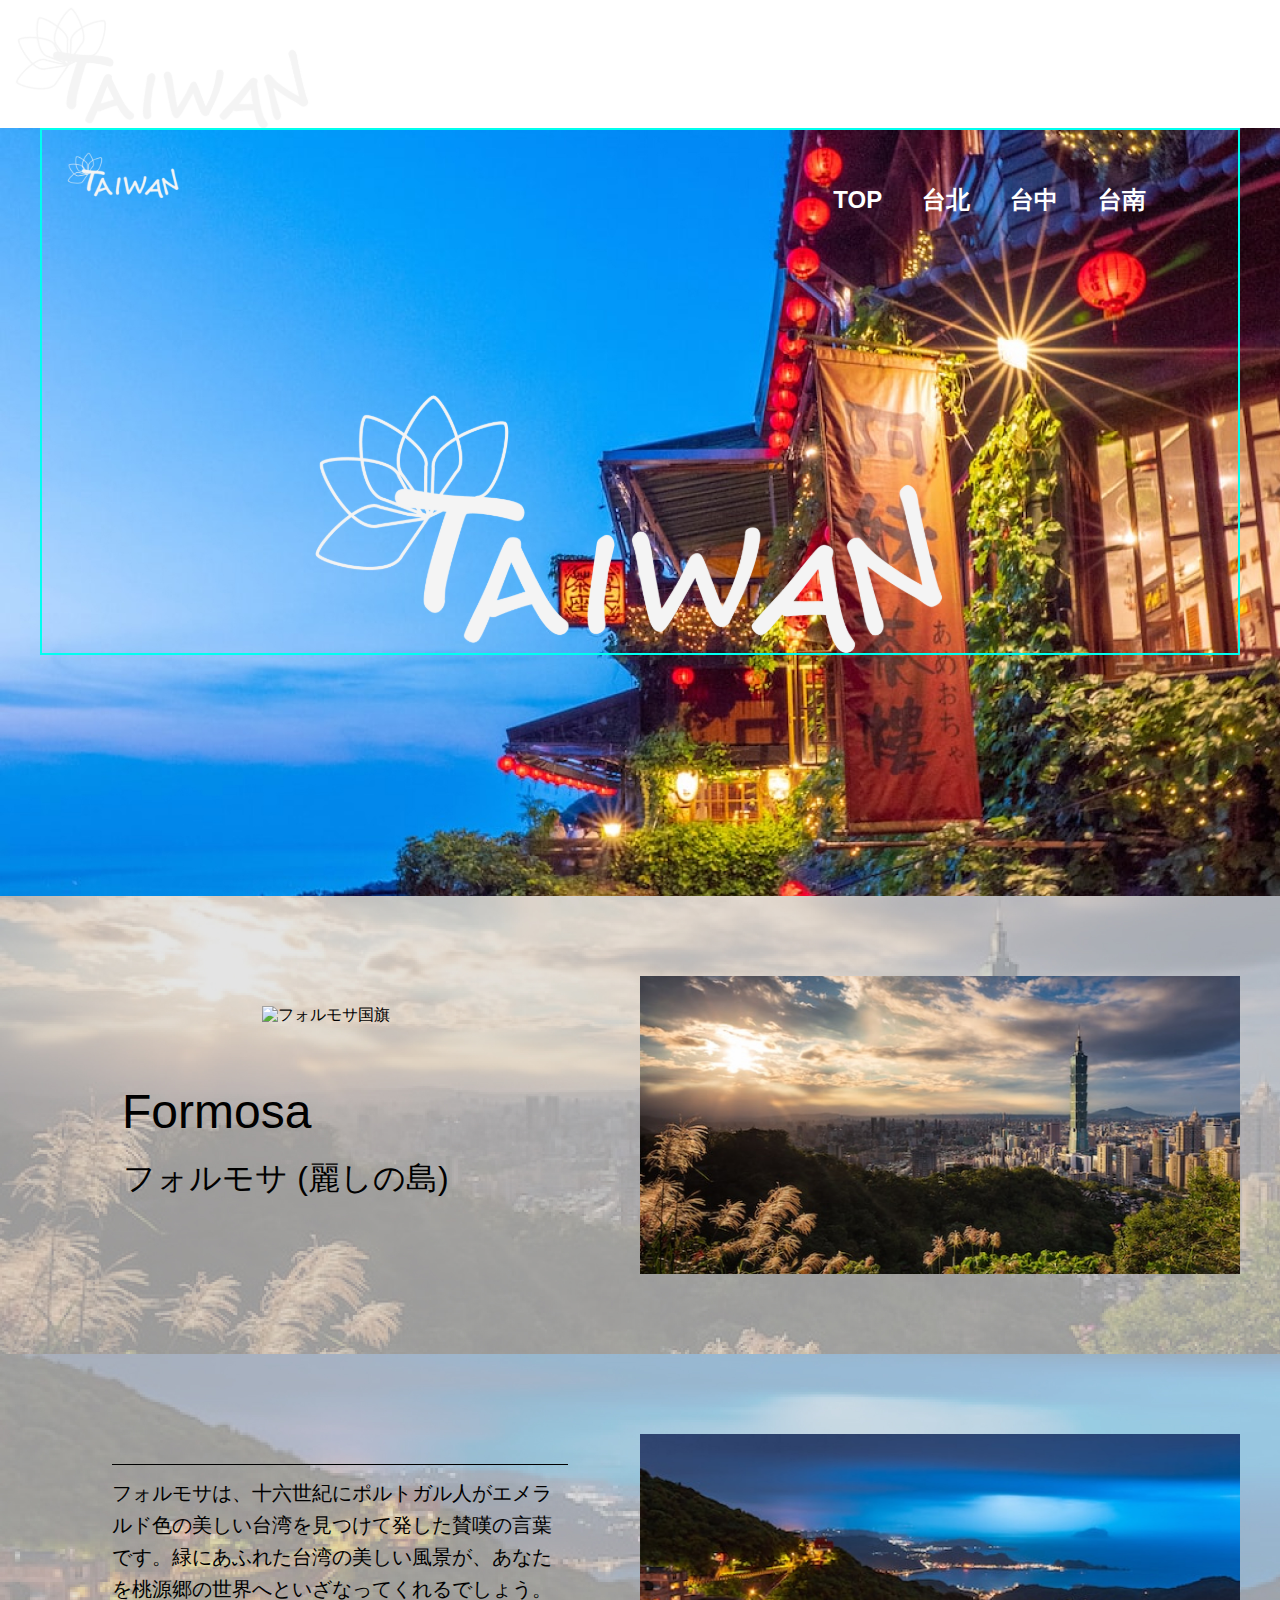
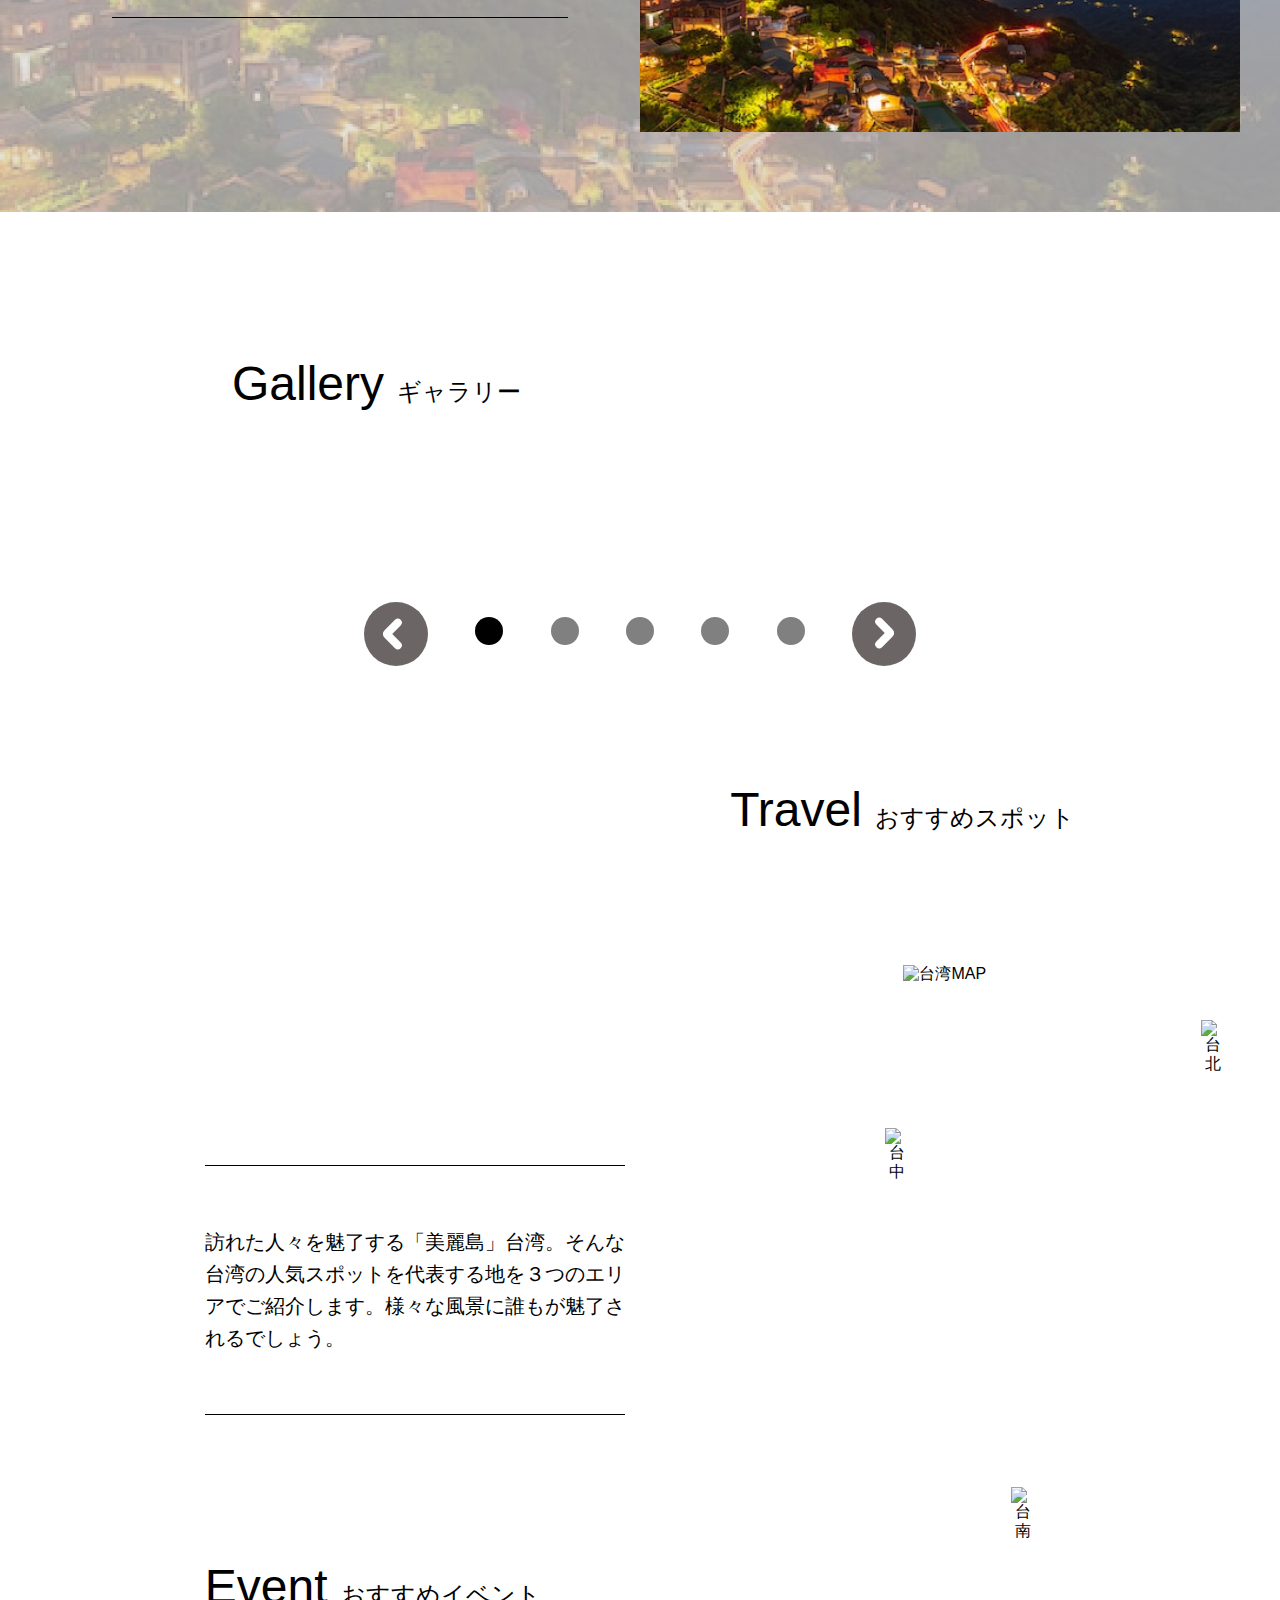
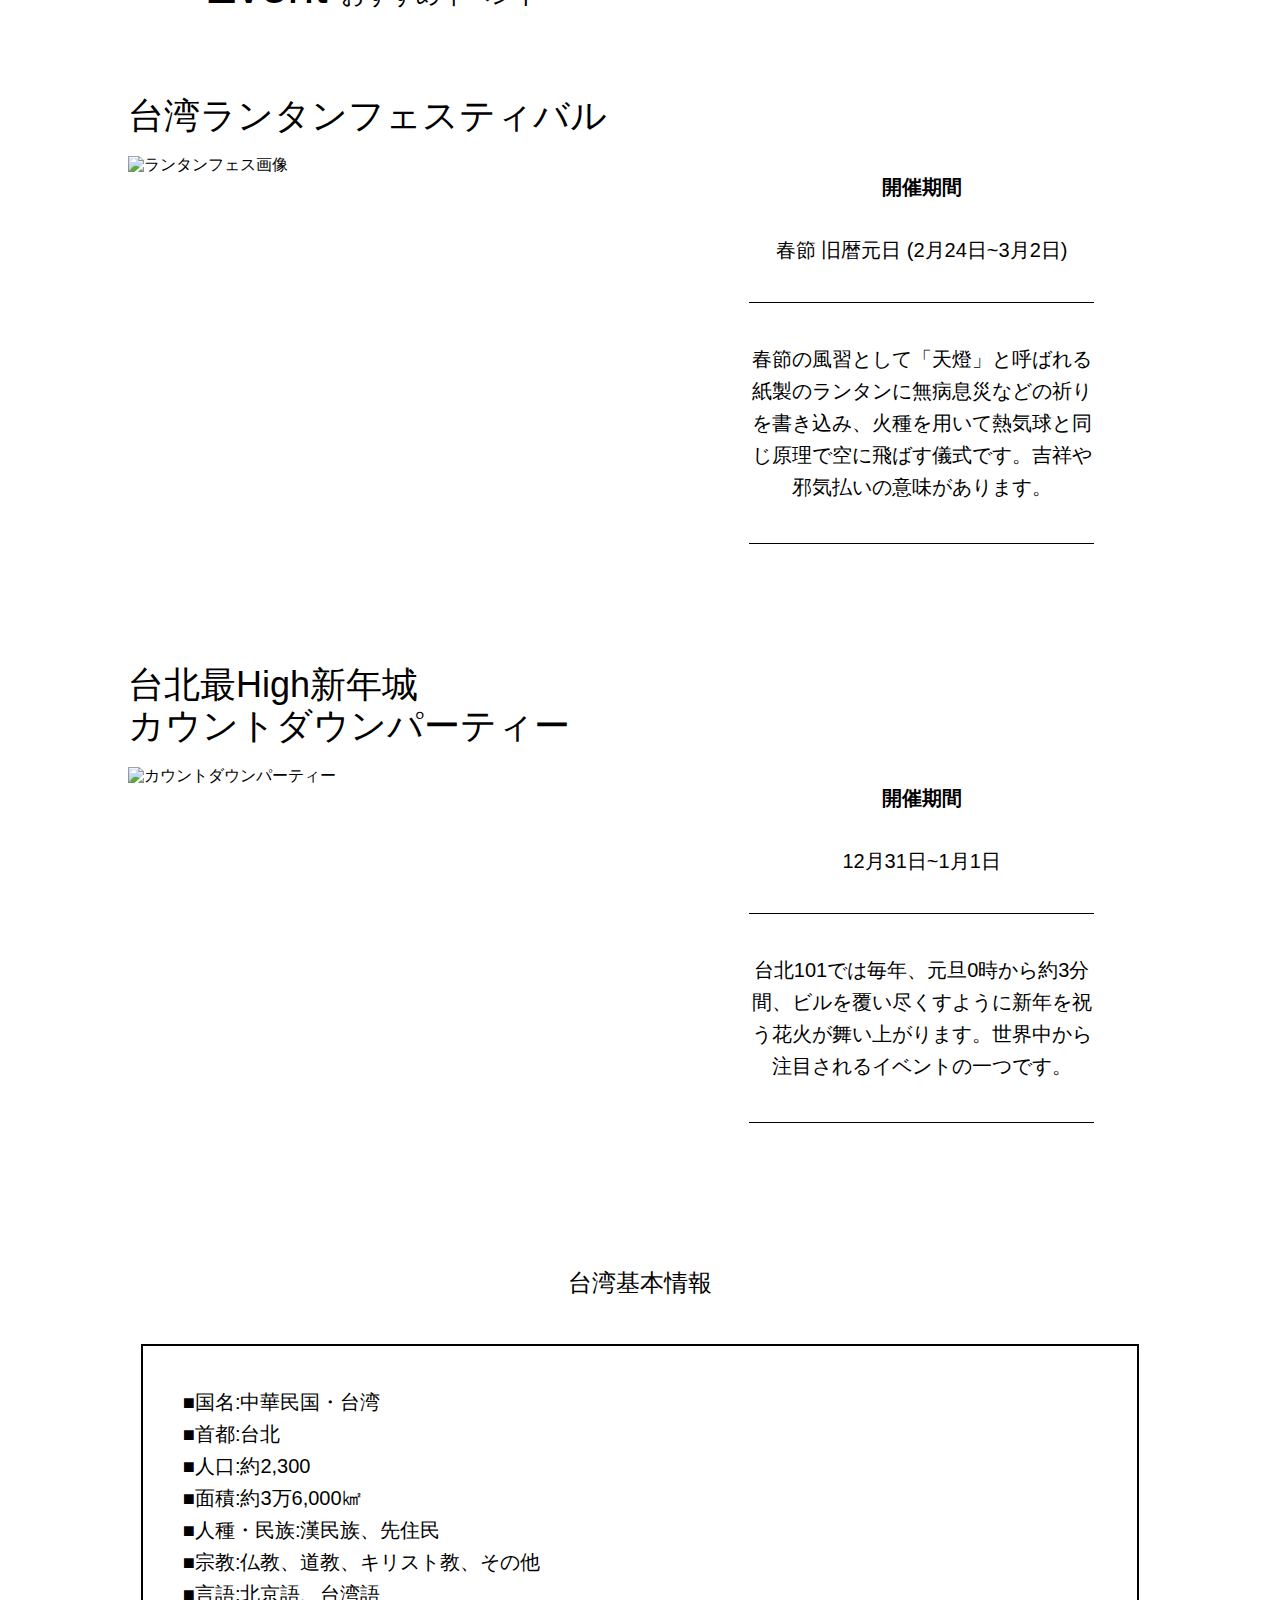
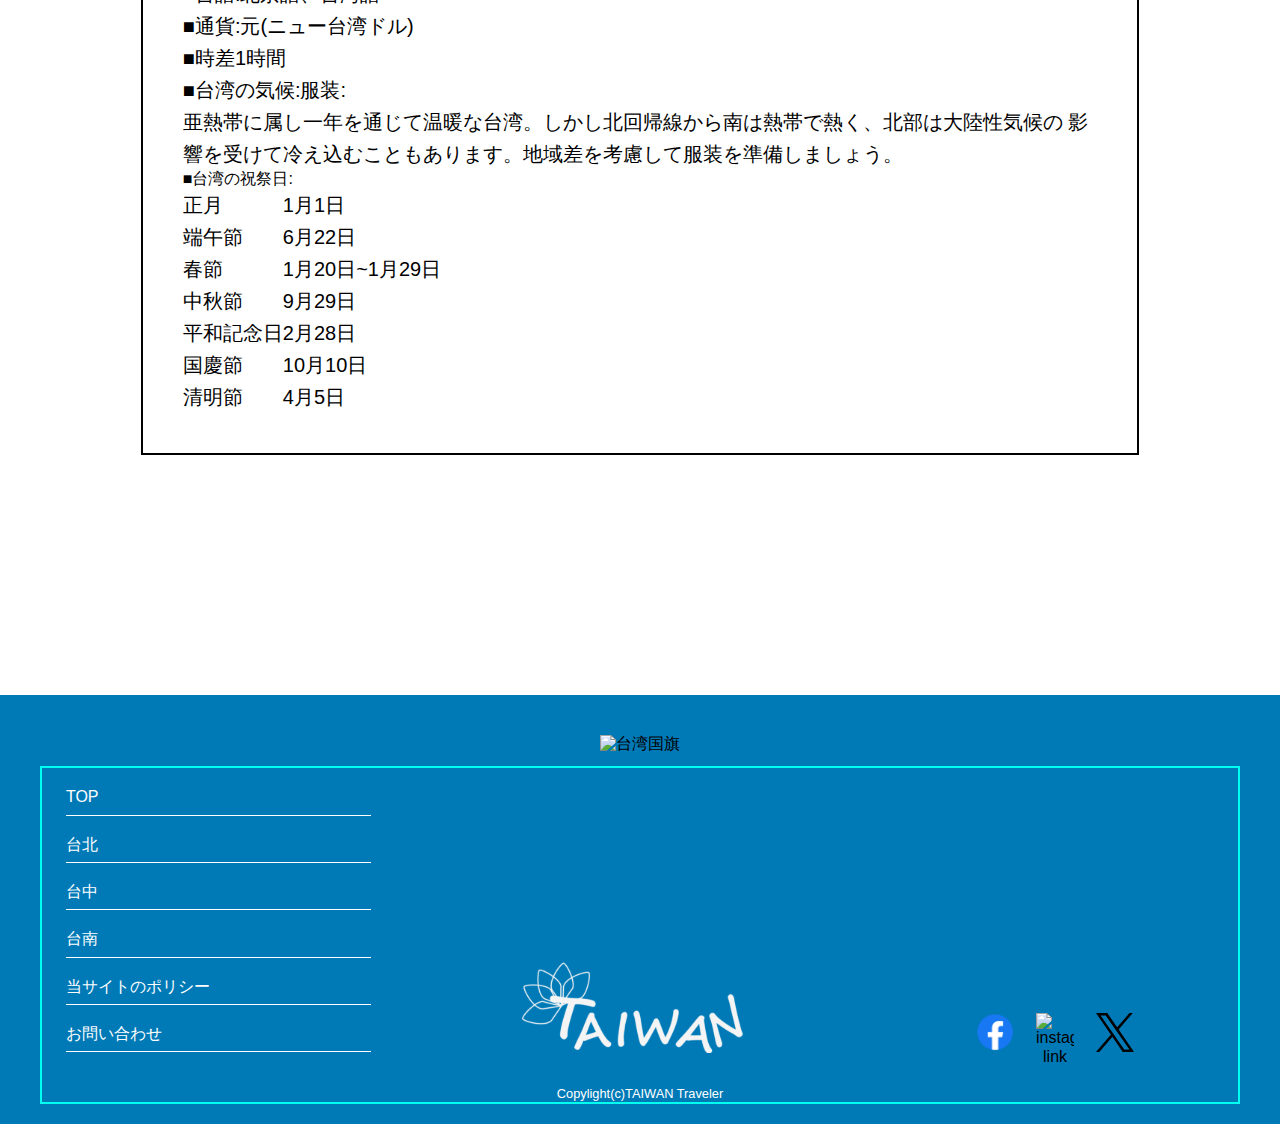
==== commit 58ae4ef3: "Merge branch 'main' of https://github.com/koshikawa-webkadai1/taiwan-site" ====
--- a/taiwan-site/index.html
+++ b/taiwan-site/index.html
@@ -7,6 +7,9 @@
   <link rel="stylesheet" href="common/css/reset.css">
   <link rel="stylesheet" href="common/css/common.css">
   <link rel="stylesheet" href="top/css/top.css">
+  <script src="https://code.jquery.com/jquery-3.7.1.min.js"></script>
+  <script src="common/js/pagetop.js"></script>
+
   <title>Document</title>
 
   <style>
@@ -28,17 +31,15 @@
 <!-- トップぺージhtml -->
 
 <body>
-  <!-- loading -->
-  <!-- <div class="loading">
-    <img src="../common/image/top_logo.svg">
-  </div> -->
-  <!-------------->
-  <!-- <header>
-    <div class="kasou">
-
-      <div> -->
+  <!-- loading  -->
+  <div class="loading">
+    <img src="common/image/top_logo.svg">
+  </div>
+
+
+
+
   <header>
-
     <div class="kasou">
 
       <img src="common/image/top_logo.svg" alt="" class="header-rogo1">
@@ -67,9 +68,9 @@
 
               <!-- メニュー一覧 -->
               <li><a href="../index.html">top</a></li>
-              <li><a href="../taipei/index.html">台北</a></li>
-              <li><a href="../taichung/index.html">台中</a></li>
-              <li><a href="../tainan/index.html">台南</a></li>
+              <li><a href="/taiwan-site/taipei/index.html">台北</a></li>
+              <li><a href="/taiwan-site/taichung/index.html">台中</a></li>
+              <li><a href="/taiwan-site/tainan/index.html">台南</a></li>
             </ul>
 
           </div>
@@ -90,177 +91,166 @@
 
   </header>
 
-  
-    <main>
-      <section id="Formosa1">
-        <!-- formasa -->
-        <div class="formosaflex">
-          <div class="leftitem">
-            <img src="common/image/taiwankokki.svg" alt="フォルモサ国旗" id="formosaimg">
-            <h2>Formosa</h2>
-            <h3>フォルモサ (麗しの島)</h3>
-          </div>
-          <img src="top/image/intro_img01.jpg" alt="フォルモサ上部" class="introimg">
+
+  <main>
+    <section id="Formosa1">
+      <!-- formasa -->
+      <div class="formosaflex">
+        <div class="leftitem">
+          <img src="common/image/taiwankokki.svg" alt="フォルモサ国旗" id="formosaimg">
+          <h2>Formosa</h2>
+          <h3>フォルモサ (麗しの島)</h3>
+        </div>
+        <img src="top/image/intro_img01.jpg" alt="フォルモサ上部" class="introimg">
+      </div>
+    </section>
+    <div id="Formosa2">
+      <div class="formosaflex2">
+        <p>フォルモサは、十六世紀にポルトガル人がエメラルド色の美しい台湾を見つけて発した賛嘆の言葉です。緑にあふれた台湾の美しい風景が、あなたを桃源郷の世界へといざなってくれるでしょう。</p>
+        <img src="top/image/intro_img02.jpg" alt="フォルモサ下部" class="introimg" id="intro2img">
+      </div>
+    </div>
+    <section id="section2">
+      <!-- 見出し 共有変更場所----------------------------->
+      <div id="Midashiimg"></div>
+      <h2 id="Midashi">Gallery <span>ギャラリー</span></h2>
+      <!-- ------------------------------------------------ -->
+      <!-- ここにスライドショー 作成する-->
+      <div class="imgBox">
+        <div id="sildeflex">
+          <img src="top/image/gall_slider_01.jpg" alt="" id="main_images">
+          <img src="top/image/gall_slider_02.jpg" alt="" id="main_images2">
+          <img src="top/image/gall_slider_03.jpg" alt="" id="main_images3">
+        </div>
+        <div class="btnBox">
+          <a href="javascript:void(0)" id="prev"></a>
+          <a href="javascript:void(0)" id="btn1" onclick="buttonClick1()" class="now"></a>
+          <a href="javascript:void(0)" id="btn2" onclick="buttonClick2()"></a>
+          <a href="javascript:void(0)" id="btn3" onclick="buttonClick3()"></a>
+          <a href="javascript:void(0)" id="btn4" onclick="buttonClick4()"></a>
+          <a href="javascript:void(0)" id="btn5" onclick="buttonClick5()"></a>
+          <a href="javascript:void(0)" id="next"></a>
+        </div>
+      </div>
+    </section>
+    <section id="section3">
+      <div id="Midashiimg2"></div>
+      <h2 id="Midashi2">Travel <span>おすすめスポット</span></h2>
+      <div id="section3flex">
+        <p>訪れた人々を魅了する「美麗島」台湾。そんな台湾の人気スポットを代表する地を３つのエリアでご紹介します。様々な風景に誰もが魅了されるでしょう。</p>
+        <div id="p">
+          <div id="images">
+            <img src="top/image/travel_map.svg" alt="台湾MAP" id="map">
+            <a href="/taiwan-site/taipei/index.html"><img src="top/image/taipei_bt_img.svg" alt="台北" id="taipei"></a>
+            <a href="/taiwan-site/taichung/index.html"><img src="top/image/taichung_bt_img.svg" alt="台中"
+                id="taityun"></a>
+            <a href="/taiwan-site/tainan/index.html"><img src="top/image/tainan_bt_img.svg" alt="台南" id="tainan"></a>
+          </div>
+        </div>
+      </div>
+    </section>
+    <section id="section4">
+      <!-- Event -->
+      <div id="Midashiimg3"></div>
+      <h2 id="Midashi3">Event <span>おすすめイベント</span></h2>
+      <section id="rantan">
+        <h3>台湾ランタンフェスティバル</h3>
+        <div class="section4flex">
+          <img src="top/image/event01_img.jpg" alt="ランタンフェス画像" class="eventimg">
+          <div class="item">
+            <h4>開催期間</h4>
+            <p class="setumei1">春節 旧暦元日 (2月24日~3月2日)</p>
+            <p class="setumei2">春節の風習として「天燈」と呼ばれる紙製のランタンに無病息災などの祈りを書き込み、火種を用いて熱気球と同じ原理で空に飛ばす儀式です。吉祥や邪気払いの意味があります。</p>
+          </div>
         </div>
       </section>
-      <div id="Formosa2">
-        <div class="formosaflex2">
-          <p>フォルモサは、十六世紀にポルトガル人がエメラルド色の美しい台湾を見つけて発した賛嘆の言葉です。緑にあふれた台湾の美しい風景が、あなたを桃源郷の世界へといざなってくれるでしょう。</p>
-          <img src="top/image/intro_img02.jpg" alt="フォルモサ下部" class="introimg" id="intro2img">
-        </div>
-      </div>
-      <section id="section2">
-        <!-- 見出し 共有変更場所----------------------------->
-        <div id="Midashiimg"></div>
-        <h2 id="Midashi">Gallery <span>ギャラリー</span></h2>
-        <!-- ------------------------------------------------ -->
-        <!-- ここにスライドショー 作成する-->
-        <div class="imgBox">
-          <div id="sildeflex">
-            <img src="top/image/gall_slider_01.jpg" alt="" id="main_images" >
-            <img src="top/image/gall_slider_02.jpg" alt="" id="main_images2" >
-            <img src="top/image/gall_slider_03.jpg" alt="" id="main_images3" >
-          </div>
-          <div class="btnBox">
-            <a href="javascript:void(0)" id="prev"></a>
-            <a href="javascript:void(0)" id="btn1" onclick="buttonClick1()" class="now"></a>
-            <a href="javascript:void(0)" id="btn2" onclick="buttonClick2()"></a>
-            <a href="javascript:void(0)" id="btn3" onclick="buttonClick3()"></a>
-            <a href="javascript:void(0)" id="btn4" onclick="buttonClick4()"></a>
-            <a href="javascript:void(0)" id="btn5" onclick="buttonClick5()"></a>
-            <a href="javascript:void(0)" id="next"></a>
-          </div>
-        </div>
-        <!-- <div id="image-box">
-          <img src="top/image/gall_slider_01.jpg" alt="" id="main_images">
-          </div>
-          <div class="prevnext">
-            <div id="prev" class="btn"></div>
-           <div id="next" class="btn"></div>
-          </div>
-        <div class="navs">
-          <div id="one" class="nowi" onclick="btn1()"></div>
-          <div id="two"  onclick="btn2()"></div>
-          <div id="three" onclick="btn3()"></div>
-          <div id="four" onclick="btn4()"></div>
-          <div id="five" onclick="btn5()"></div>
-        </div> -->
+      <section id="countdown">
+        <h3>台北最High新年城<br>
+          カウントダウンパーティー</h3>
+        <div class="section4flex">
+          <img src="top/image/event02_img.jpg" alt="カウントダウンパーティー" id="eventimg2">
+          <div class="item">
+            <h4>開催期間</h4>
+            <p class="setumei1">12月31日~1月1日</p>
+            <p class="setumei2">台北101では毎年、元旦0時から約3分間、ビルを覆い尽くすように新年を祝う花火が舞い上がります。世界中から注目されるイベントの一つです。</p>
+          </div>
+        </div>
       </section>
-      <section id="section3">
-        <div id="Midashiimg2"></div>
-        <h2 id="Midashi2">Travel <span>おすすめスポット</span></h2>
-        <div id="section3flex">
-          <p>訪れた人々を魅了する「美麗島」台湾。そんな台湾の人気スポットを代表する地を３つのエリアでご紹介します。様々な風景に誰もが魅了されるでしょう。</p>
-          <div id="p">
-            <div id="images">
-              <img src="top/image/travel_map.svg" alt="" id="map">
-              <a href=""><img src="top/image/taipei_bt_img.svg" alt="" id="taipei"></a>
-              <a href=""><img src="top/image/taichung_bt_img.svg" alt="" id="taityun"></a>
-              <a href=""><img src="top/image/tainan_bt_img.svg" alt="" id="tainan"></a>
-            </div>
-          </div>
-        </div>
-      </section>
-      <section id="section4">
-        <!-- Event -->
-        <div id="Midashiimg3"></div>
-        <h2 id="Midashi3">Event <span>おすすめイベント</span></h2>
-        <section id="rantan">
-          <h3>台湾ランタンフェスティバル</h3>
-          <div class="section4flex">
-            <img src="top/image/event01_img.jpg" alt="ランタンフェス画像" class="eventimg">
-            <div class="item">
-              <h4>開催期間</h4>
-              <p class="setumei1">春節 旧暦元日 (2月24日~3月2日)</p>
-              <p class="setumei2">春節の風習として「天燈」と呼ばれる紙製のランタンに無病息災などの祈りを書き込み、火種を用いて熱気球と同じ原理で空に飛ばす儀式です。吉祥や邪気払いの意味があります。</p>
-            </div>
-          </div>
-        </section>
-        <section id="countdown">
-          <h3>台北最High新年城<br>
-            カウントダウンパーティー</h3>
-          <div class="section4flex">
-            <img src="top/image/event02_img.jpg" alt="カウントダウンパーティー" id="eventimg2">
-            <div class="item">
-              <h4>開催期間</h4>
-              <p class="setumei1">12月31日~1月1日</p>
-              <p class="setumei2">台北101では毎年、元旦0時から約3分間、ビルを覆い尽くすように新年を祝う花火が舞い上がります。世界中から注目されるイベントの一つです。</p>
-            </div>
-          </div>
-        </section>
-      </section>
-      <section id="section5">
-        <!-- 台湾基本情報 -->
-        <div id="Midashiimg4"></div>
-        <h2>台湾基本情報</h2>
-        <div class="section5border">
-          <ul>
-            <li>■国名:中華民国・台湾</li>
-            <li>■首都:台北</li>
-            <li>■人口:約2,300</li>
-            <li>■面積:約3万6,000㎢</li>
-            <li>■人種・民族:漢民族、先住民</li>
-            <li>■宗教:仏教、道教、キリスト教、その他</li>
-            <li>■言語:北京語、台湾語</li>
-            <li>■通貨:元(ニュー台湾ドル)</li>
-            <li>■時差1時間</li>
-            <li>■台湾の気候:服装:
-              <br>亜熱帯に属し一年を通じて温暖な台湾。しかし北回帰線から南は熱帯で熱く、北部は大陸性気候の
-              影響を受けて冷え込むこともあります。地域差を考慮して服装を準備しましょう。
-            </li>
-          </ul>
-          <table>
-            <thead id="theade">■台湾の祝祭日:</thead>
-            <tbody>
-              <tr>
-                <td>正月</td>
-                <td>1月1日</td>
-              </tr>
-              <tr>
-                <td>端午節</td>
-                <td>6月22日</td>
-              </tr>
-              <tr>
-                <td>春節</td>
-                <td>1月20日~1月29日</td>
-              </tr>
-              <tr>
-                <td>中秋節</td>
-                <td>9月29日</td>
-              </tr>
-              <tr>
-                <td>平和記念日</td>
-                <td>2月28日</td>
-              </tr>
-              <tr>
-                <td>国慶節</td>
-                <td>10月10日</td>
-              </tr>
-              <tr>
-                <td>清明節</td>
-                <td>4月5日</td>
-              </tr>
-            </tbody>
-          </table>
-        </div>
-      </section>
-    </main>
-  
+    </section>
+    <section id="section5">
+      <!-- 台湾基本情報 -->
+      <div id="Midashiimg4"></div>
+      <h2>台湾基本情報</h2>
+      <div class="section5border">
+        <ul>
+          <li>■国名:中華民国・台湾</li>
+          <li>■首都:台北</li>
+          <li>■人口:約2,300</li>
+          <li>■面積:約3万6,000㎢</li>
+          <li>■人種・民族:漢民族、先住民</li>
+          <li>■宗教:仏教、道教、キリスト教、その他</li>
+          <li>■言語:北京語、台湾語</li>
+          <li>■通貨:元(ニュー台湾ドル)</li>
+          <li>■時差1時間</li>
+          <li>■台湾の気候:服装:
+            <br>亜熱帯に属し一年を通じて温暖な台湾。しかし北回帰線から南は熱帯で熱く、北部は大陸性気候の
+            影響を受けて冷え込むこともあります。地域差を考慮して服装を準備しましょう。
+          </li>
+        </ul>
+        <table>
+          <thead id="theade">■台湾の祝祭日:</thead>
+          <tbody>
+            <tr>
+              <td>正月</td>
+              <td>1月1日</td>
+            </tr>
+            <tr>
+              <td>端午節</td>
+              <td>6月22日</td>
+            </tr>
+            <tr>
+              <td>春節</td>
+              <td>1月20日~1月29日</td>
+            </tr>
+            <tr>
+              <td>中秋節</td>
+              <td>9月29日</td>
+            </tr>
+            <tr>
+              <td>平和記念日</td>
+              <td>2月28日</td>
+            </tr>
+            <tr>
+              <td>国慶節</td>
+              <td>10月10日</td>
+            </tr>
+            <tr>
+              <td>清明節</td>
+              <td>4月5日</td>
+            </tr>
+          </tbody>
+        </table>
+      </div>
+    </section>
+  </main>
+
 
   <footer>
+
 
     <div id="footer-div">
       <img src="common/image/taiwankokki.svg" alt="台湾国旗" id="kokki-ikon">
     </div>
-
+    
+    <div class="pc-kasou">
     <ul>
       <li><a href="#">TOP</a></li>
-      <li><a href="#">台中</a></li>
-      <li><a href="#">台南</a></li>
+      <li><a href="/taiwan-site/taipei/index.html">台北</a></li>
+      <li><a href="/taiwan-site/taichung/index.html">台中</a></li>
+      <li><a href="/taiwan-site/tai/index.html">台南</a></li>
       <li><a href="#">当サイトのポリシー</a></li>
       <li><a href="#">お問い合わせ</a></li>
     </ul>
-
     <div id="footer-tiwandiv">
       <img src="common/image/footerlogo.svg" alt="Taiwan画像" id="footer-tiwanicon">
     </div>
@@ -275,10 +265,12 @@
         <img src="common/image/x_img.png" alt="X link" class="snsicon">
       </a>
     </div>
-
     <small>Copylight(c)TAIWAN Traveler</small>
-    <script src="top/js/top.js"></script>
+    </div>
+
   </footer>
+  <script src="top/js/top.js"></script>
+  <script src="common/js/loading.js"></script>
 </body>
 
 </html>--- a/taiwan-site/common/css/common.css
+++ b/taiwan-site/common/css/common.css
@@ -18,59 +18,125 @@
   }
 }
 
+/* ******************* */
+/* ページトップへ戻るボタン */
+/* ******************* */
+.arrow {
+  width: 48px;
+  height: 48px;
+  border-radius: 50%;
+  background-color: #6C6565;
+
+  position: relative;
+  z-index: 100;
+  transition: .3s;
+}
+
+.arrow::before,
+.arrow::after {
+  content: "";
+  width: 18px;
+  height: 5px;
+  display: inline-block;
+  border-radius: 4px;
+  background: #fff;
+  position: absolute;
+  right: 12px;
+  top: 20px;
+}
+
+.arrow::before {
+  left: calc(50% - 4px);
+  transform: rotate(45deg);
+}
+
+.arrow::after {
+  right: calc(50% - 4px);
+  transform: rotate(-45deg);
+}
+
+.arrow:hover {
+  background-color: rgba(118, 111, 111, 0.5);
+}
+
+.arrow:hover::before {
+  background: #aaa;
+}
+
+.arrow:hover::after {
+  background: #aaa;
+}
+
+.pagetop {
+  position: fixed;
+  opacity: 0;
+  visibility: hidden;
+  position: fixed;
+  display: block;
+  z-index: 101;
+  bottom: 25px;
+  right: 25px;
+}
+
+.is-hidden {
+  visibility: inherit;
+  opacity: 1;
+}
+
+
 /* *********************************************** */
 /* ローディング***javascriptのパターンのcss */
 /* *********************************************** */
 
-/* .loading { */
-/* background-color: #0180BE; */
-/* width: 100vw; */
-/* height: 100vh; */
-/* position: fixed; */
-/* top: 0; */
-/* left: 0; */
-/* z-index: 1000; */
-/* display: flex; */
-/* align-items: center; */
-/* justify-content: center; */
-/* } */
-
-/* .loading img { */
-/* width: 287px; */
-/* position: absolute; */
-/* top: 50%; */
-/* left: 50%; */
-/* margin: 0 auto; */
-/* opacity: 0;
-  transform: translate(-50%, -50%); */
-/* animation: img_fade 2.0s 0.5s forwards; */
-/* } */
-
-/* @keyframes img_fade { */
-/* 0% { */
-/* opacity: 0; */
-/* } */
-
-/* 60% { */
-/* opacity: 1; */
-/* } */
-
-/* 100% { */
-/* opacity: 0; */
-/* } */
-/* } */
+/* .loading {
+  background-color: #0180BE;
+  width: 100vw;
+  height: 100vh;
+  position: fixed;
+  top: 0;
+  left: 0;
+  z-index: 1000;
+  display: flex;
+  align-items: center;
+  justify-content: center;
+}
+
+.loading img {
+  width: 287px;
+  position: absolute;
+  top: 50%;
+  left: 50%;
+  margin: 0 auto;
+  opacity: 0;
+  transform: translate(-50%, -50%);
+  animation: img_fade 2.0s 0.5s forwards;
+} */
+
+@keyframes img_fade {
+  0% {
+    opacity: 0;
+  }
+
+  60% {
+    opacity: 1;
+  }
+
+  100% {
+    opacity: 0;
+  }
+}
 
 /* ローディングが終わったらhideクラスを付与 */
-/* .loading.hide { */
-/* opacity: 0; */
-/* pointer-events: none; */
-/* transition: opacity 2000ms; */
-/* } */
-
-/* ローディングpc */
-/* .loading img { */
-/* width: 318px; */
-/* } */
+.loading.hide {
+  opacity: 0;
+  pointer-events: none;
+  transition: opacity 2000ms;
+}
+
+/* ローディングpc  */
+.loading img {
+  width: 318px;
+}
 
 /* *********************************************** */
 
@@ -334,7 +400,7 @@
     top: 0;
     right: 6%;
 
-    width: 100%;
+    width: 50%;
     height: 58px;
     margin-top: 20px;
   }
@@ -712,10 +778,8 @@
   display: none
 }
 
-footer div {
-  justify-content: center;
+#footer-snsdiv {
   display: flex;
-  width: 100%;
 }
 
 footer .snslink {
@@ -755,7 +819,6 @@
 
 footer div {
   justify-content: center;
-  display: flex;
   width: 100%;
 }
 
@@ -784,12 +847,11 @@
     margin-bottom: 13px;
     margin-top: 20px;
   }
-  footer ul {
-    margin-left: 7%;
-  }
+
   footer small {
     position: relative;
   }
+
   #footer-tiwandiv {
     display: block;
     width: 20px;
@@ -798,17 +860,20 @@
     height: 1px;
     left: 50%
   }
+
   #footer-tiwanicon {
     position: absolute;
     right: -90px;
     bottom: 0px;
   }
+
   #footer-snsdiv {
     position: relative;
     height: 14px;
     left: 99%;
     width: 0.2px;
   }
+
   footer #snslink1 {
     position: absolute;
     display: inline;
@@ -834,12 +899,16 @@
     width: 100%;
     height: 100px;
   }
+
+  footer ul {
+    margin-left: 2%;
+  }
+
   .snslink {
     display: inline;
   }
-  footer ul {
-    margin-left: 7%;
-  }
+
+
   footer li {
     width: 26%;
   }
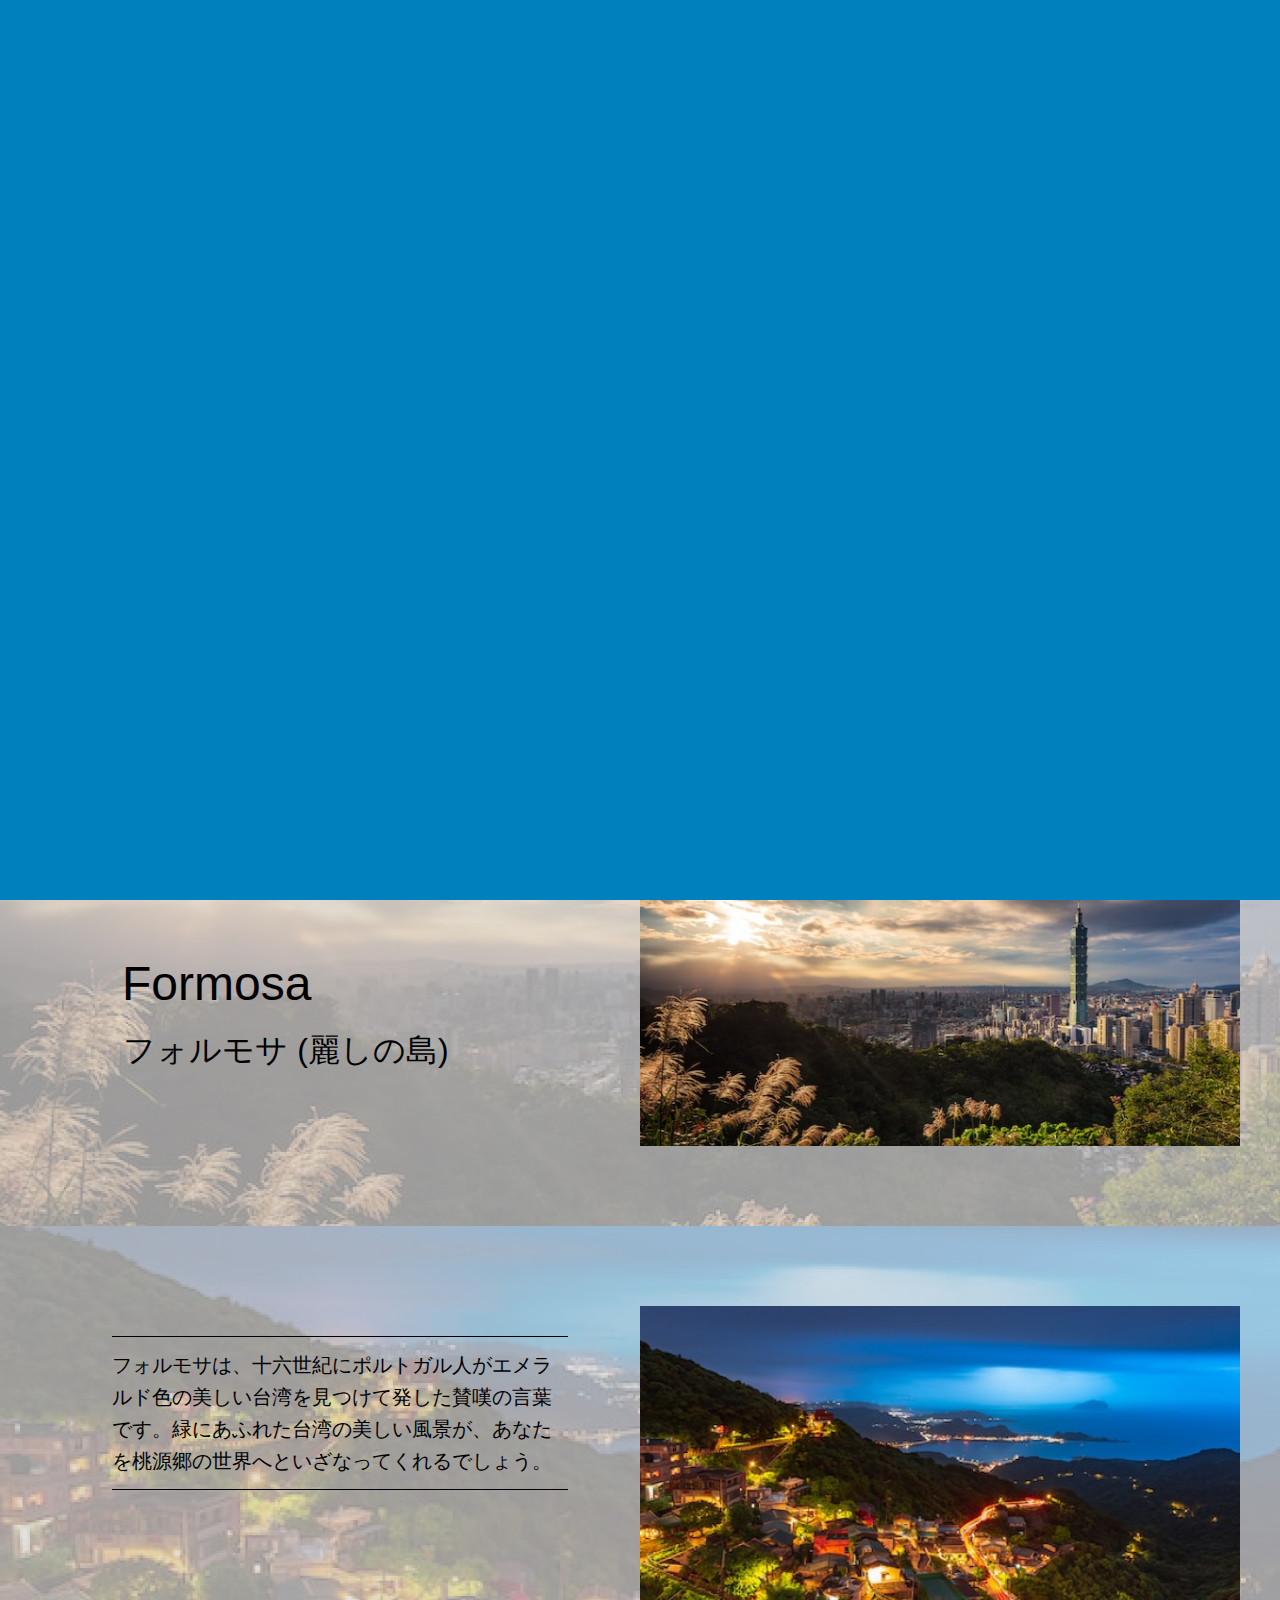
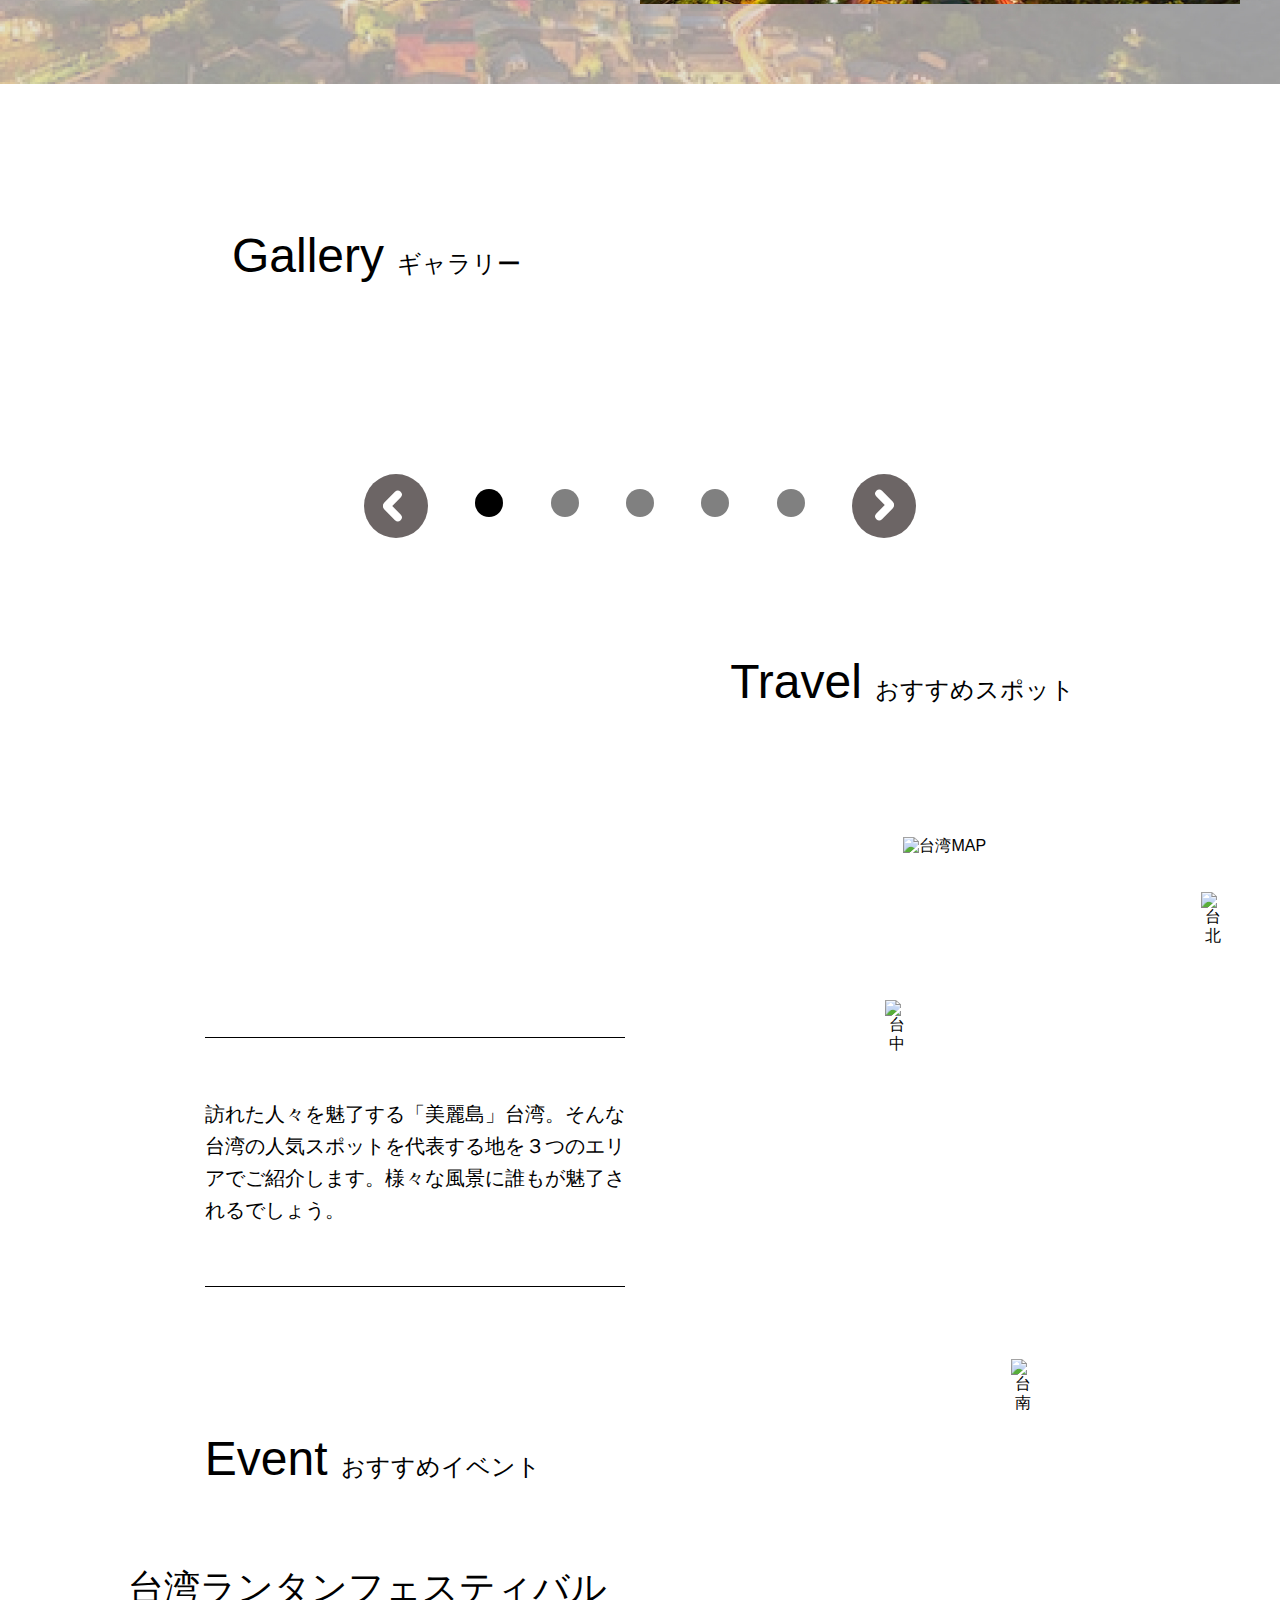
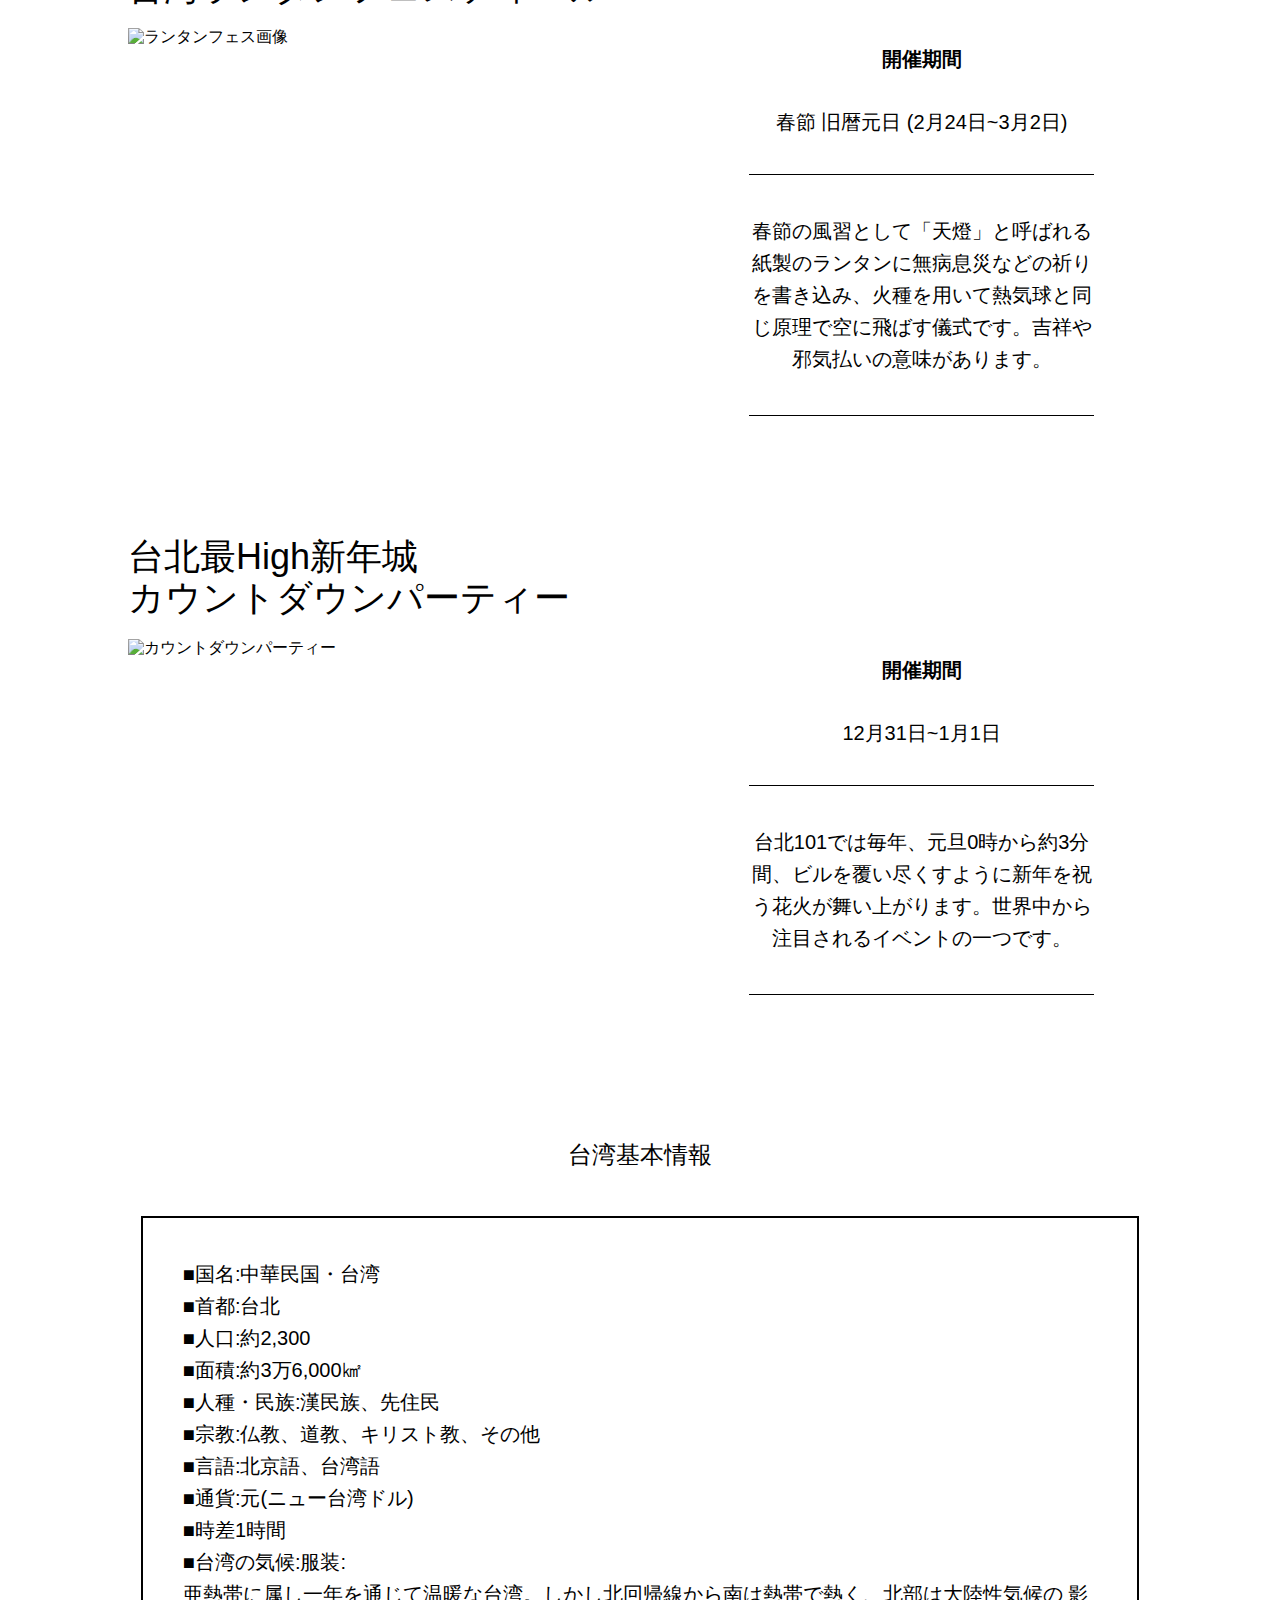
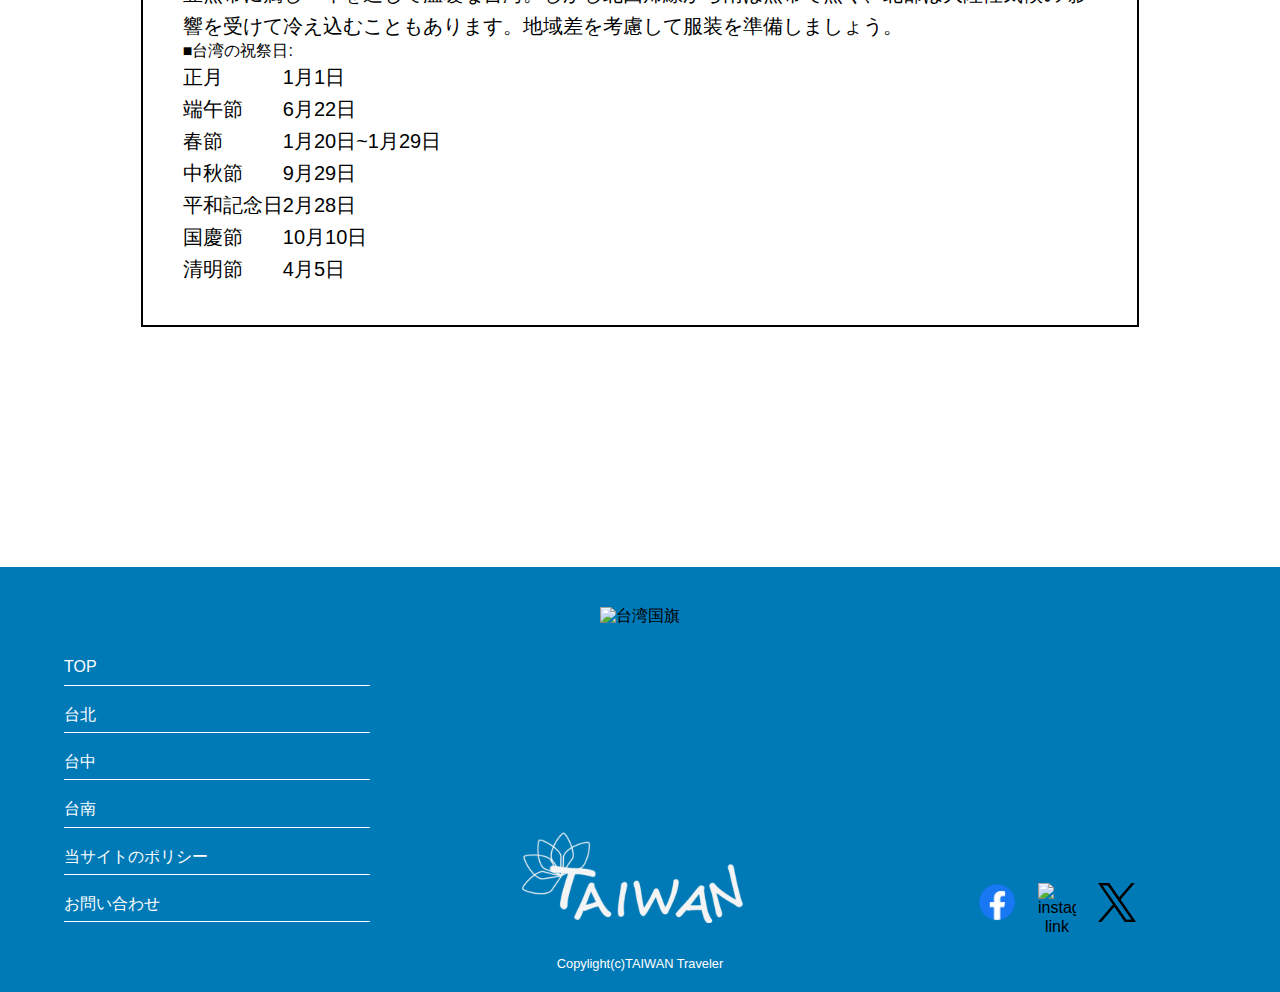
==== commit 1e46e6b1: "d" ====
--- a/taiwan-site/index.html
+++ b/taiwan-site/index.html
@@ -8,6 +8,8 @@
   <link rel="stylesheet" href="common/css/common.css">
   <link rel="stylesheet" href="top/css/top.css">
   <script src="https://code.jquery.com/jquery-3.7.1.min.js"></script>
+  <script src="top/js/top.js"></script>
+
   <script src="common/js/pagetop.js"></script>
 
   <title>Document</title>
@@ -93,6 +95,7 @@
 
 
   <main>
+    <div class="pc-kasou"></div>
     <section id="Formosa1">
       <!-- formasa -->
       <div class="formosaflex">
@@ -237,6 +240,10 @@
 
   <footer>
 
+     <!-- トップへ戻るボタン共通  -->
+     <a class="pagetop" href="#">
+      <div class="arrow"></div>
+    </a>
 
     <div id="footer-div">
       <img src="common/image/taiwankokki.svg" alt="台湾国旗" id="kokki-ikon">
@@ -269,8 +276,7 @@
     </div>
 
   </footer>
-  <script src="top/js/top.js"></script>
-  <script src="common/js/loading.js"></script>
+   <script src="common/js/loading.js"></script>
 </body>
 
 </html>--- a/taiwan-site/common/css/common.css
+++ b/taiwan-site/common/css/common.css
@@ -14,7 +14,6 @@
   div.pc-kasou {
     max-width: 1200px;
     margin: 0 auto;
-    border: 2px solid #00FFF0;
   }
 }
 
@@ -88,7 +87,7 @@
 /* ローディング***javascriptのパターンのcss */
 /* *********************************************** */
 
-/* .loading {
+.loading {
   background-color: #0180BE;
   width: 100vw;
   height: 100vh;
@@ -110,7 +109,7 @@
   opacity: 0;
   transform: translate(-50%, -50%);
   animation: img_fade 2.0s 0.5s forwards;
-} */
+}
 
 @keyframes img_fade {
   0% {
@@ -346,7 +345,6 @@
     padding: 0px;
     max-width: 1200px;
     margin: 0 auto;
-    border: 2px solid #00FFF0;
     position: relative;
 
   }
@@ -502,7 +500,7 @@
 
 @media screen and (min-width: 767px) {
 
-  div.pc-kasou {}
+
 
   main {
     margin: 20px 20px;
--- a/taiwan-site/top/css/top.css
+++ b/taiwan-site/top/css/top.css
@@ -423,12 +423,15 @@
 
 @media screen and (min-width: 767px) {
 
-
-
+  .pc-kasou {
+    max-width: 1200px;
+    margin: 0 auto;
+  }
 
   /* header調整 */
   header {
     height: 768px;
+    padding-top: 30px;
   }
 
   .header-rogo1 {
@@ -436,12 +439,17 @@
   }
 
   header div.kasou img.header-rogo1 {
+    margin: 20px 0 0 90px;
     opacity: 100%;
+  }
+
+  a div.nav {
+    margin: 0 0 0;
   }
 
   header div.kasou div img.header-rogo2 {
     width: 57%;
-    margin: 180px 0 0 20%;
+    margin: 180px 0 244px 20%;
   }
 
   /* section1 */
@@ -899,7 +907,7 @@
   }
 
   #theade {
-    font-size: 20px;
+    font-size: 230px;
     line-height: 32px;
   }
 
